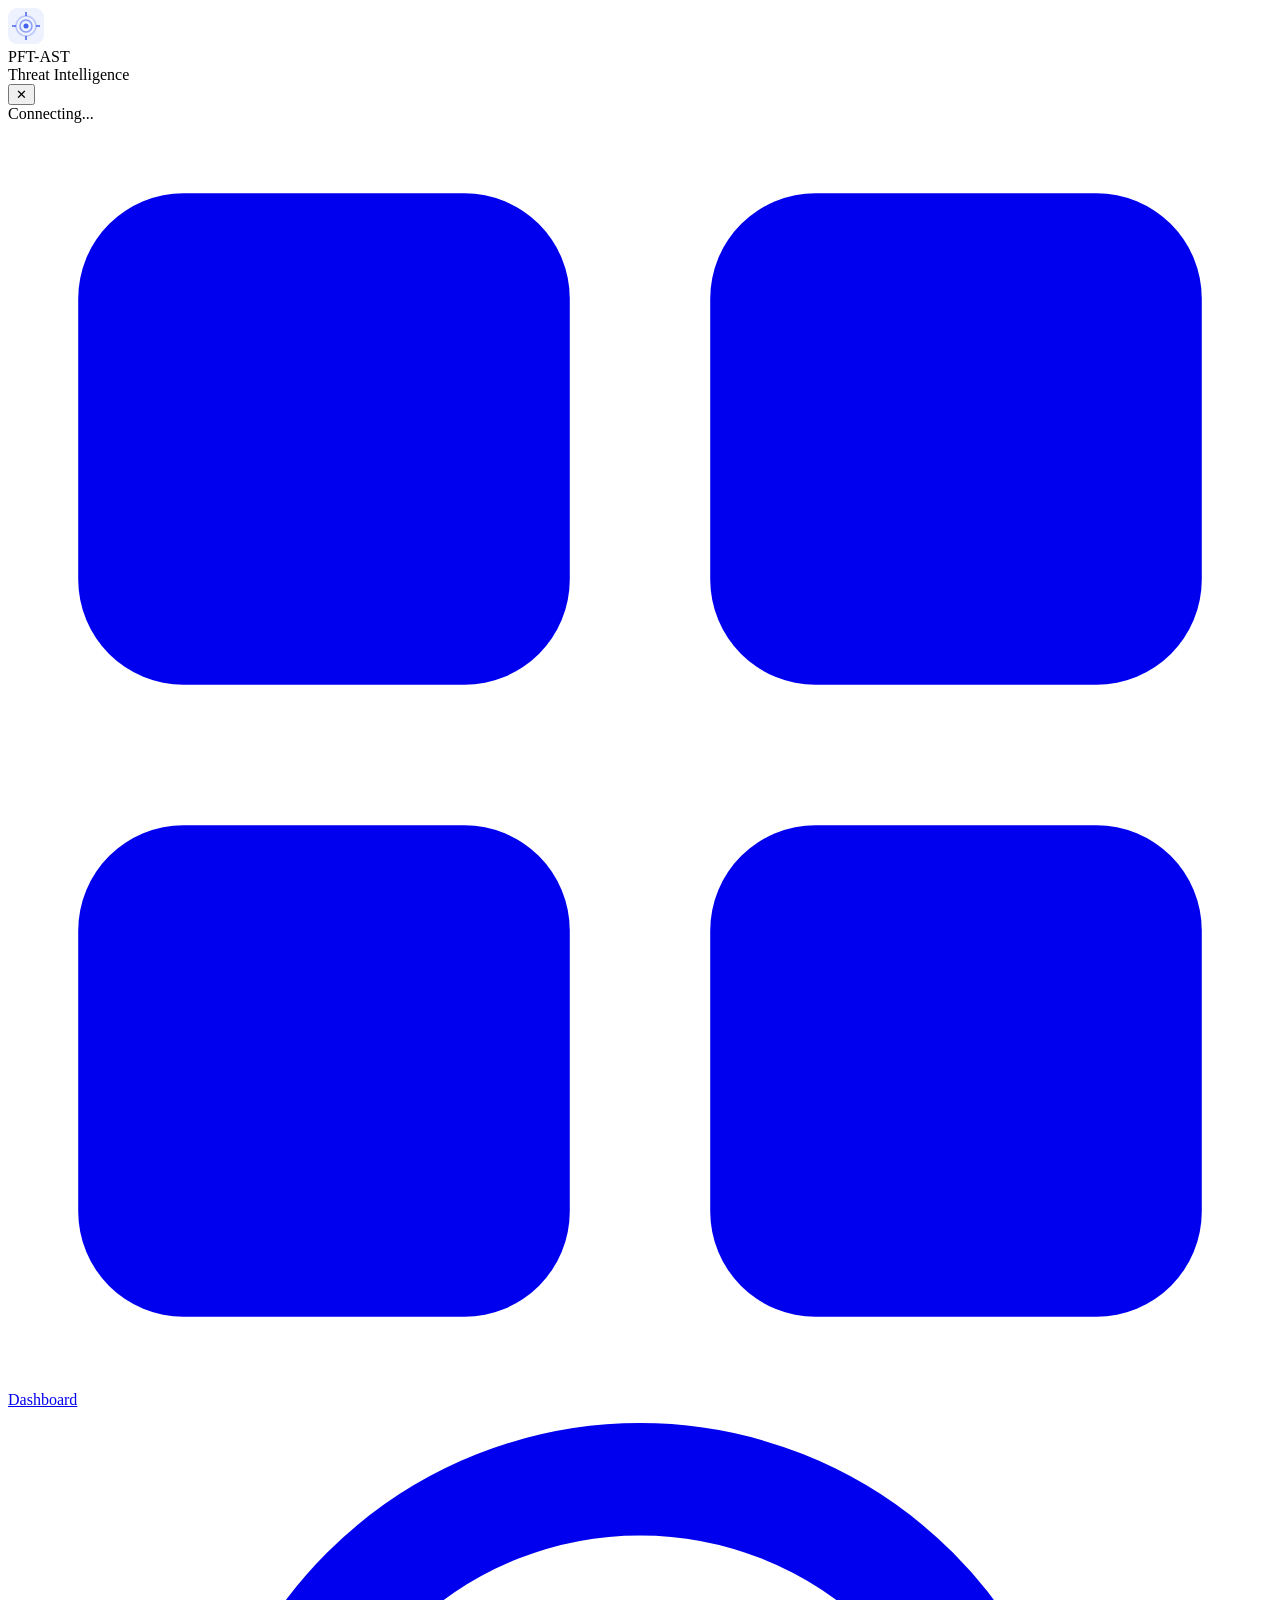
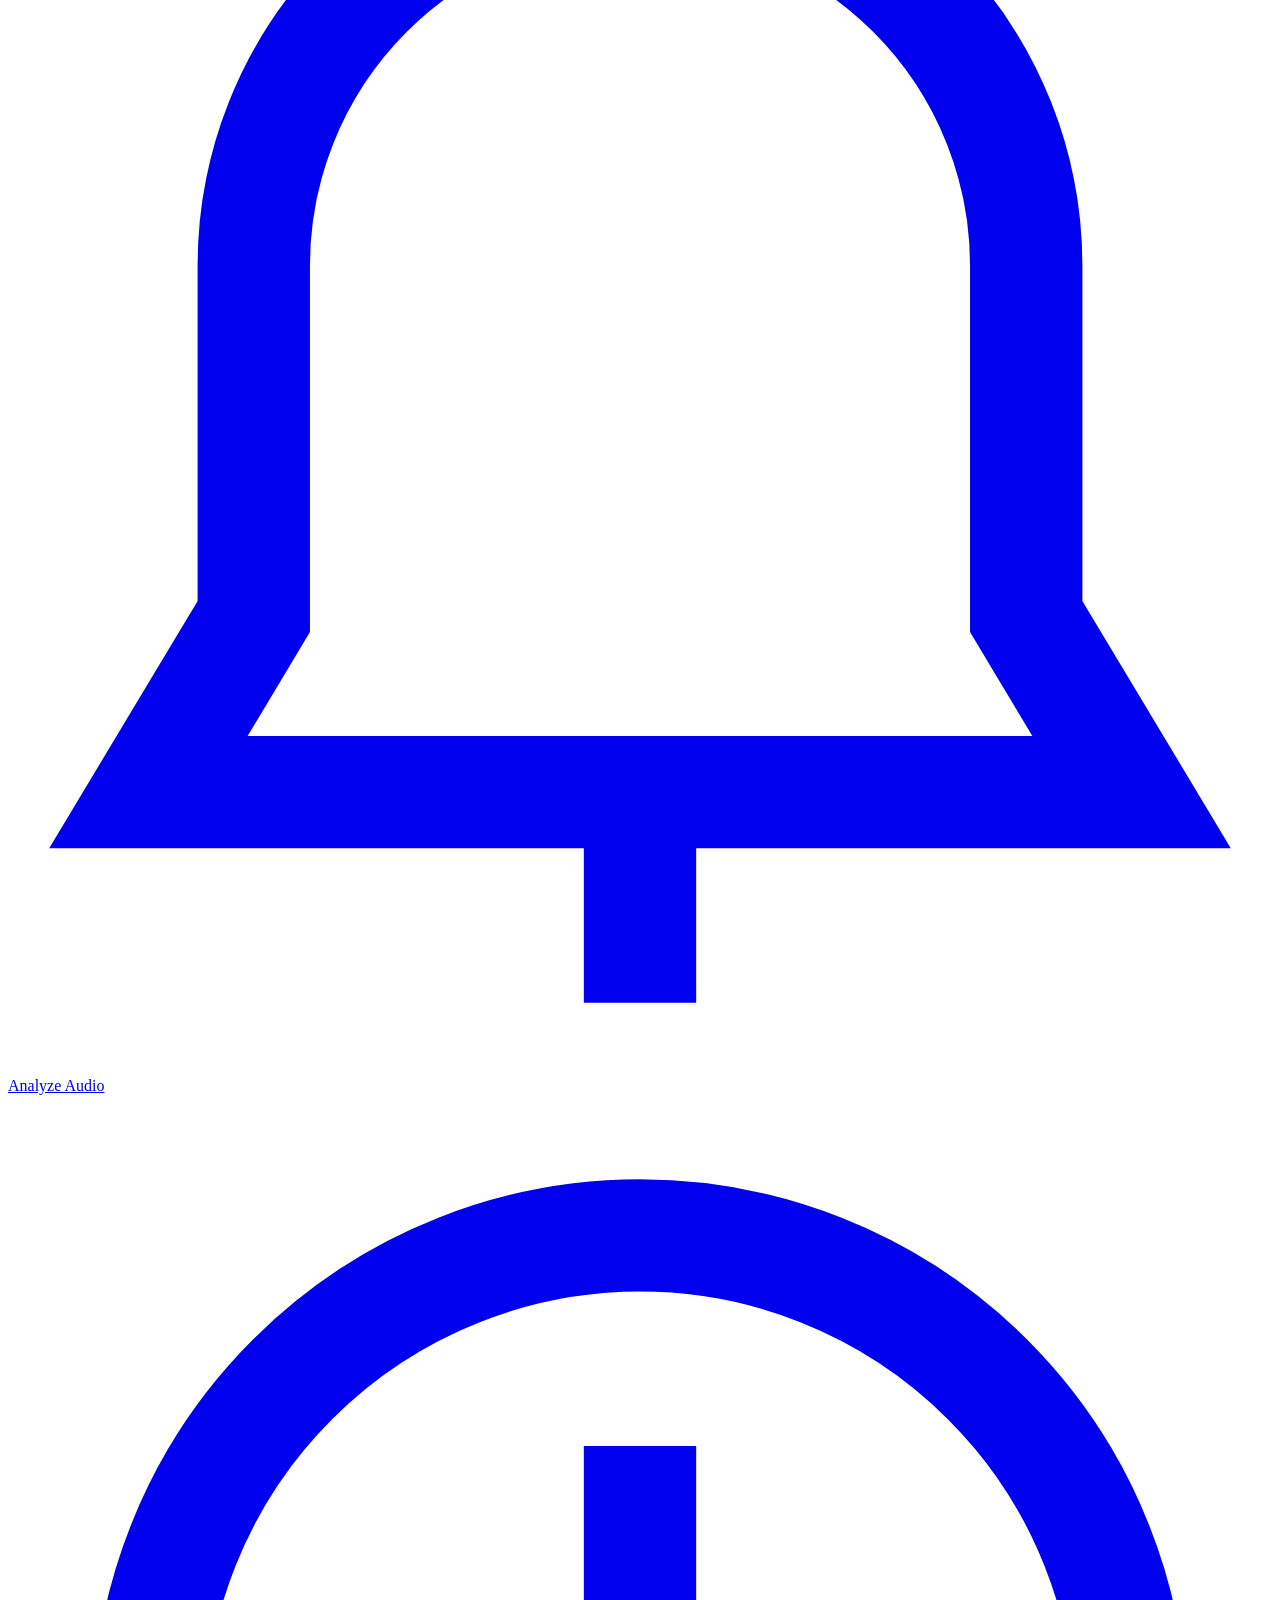
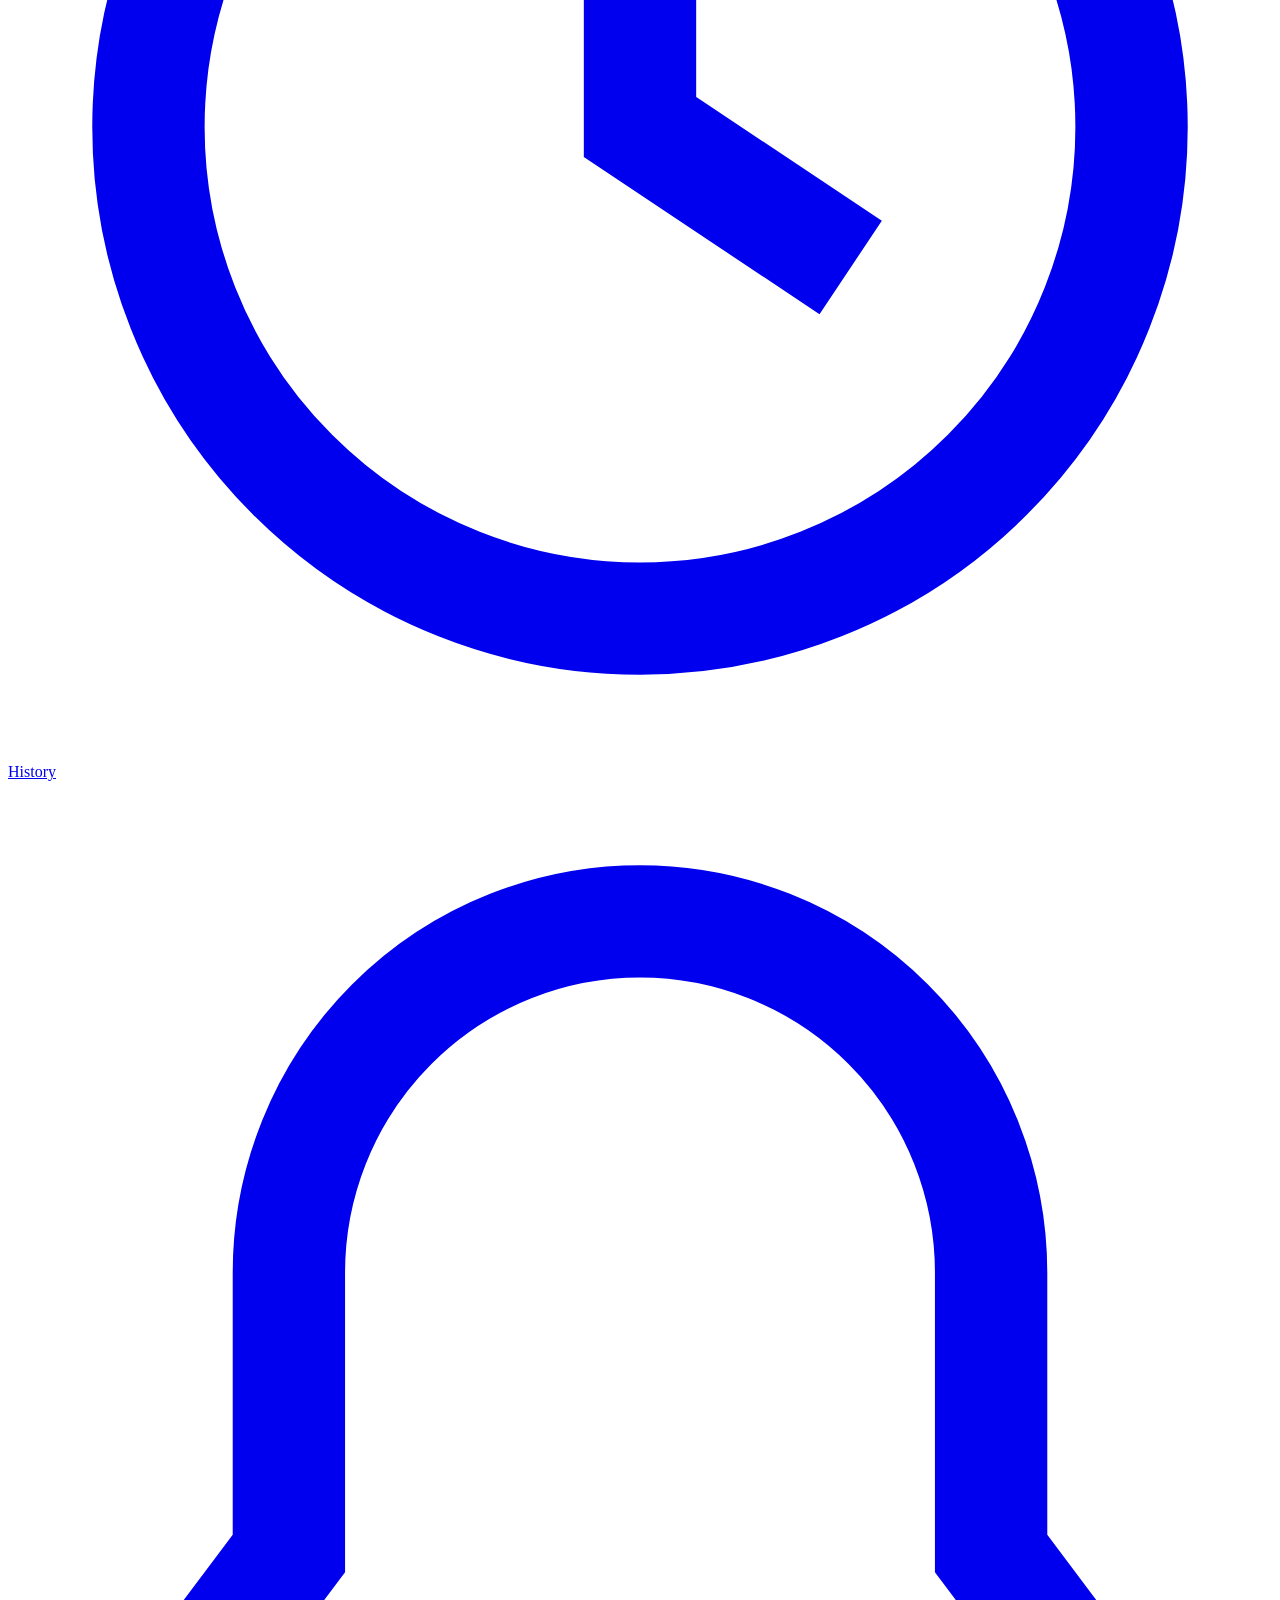
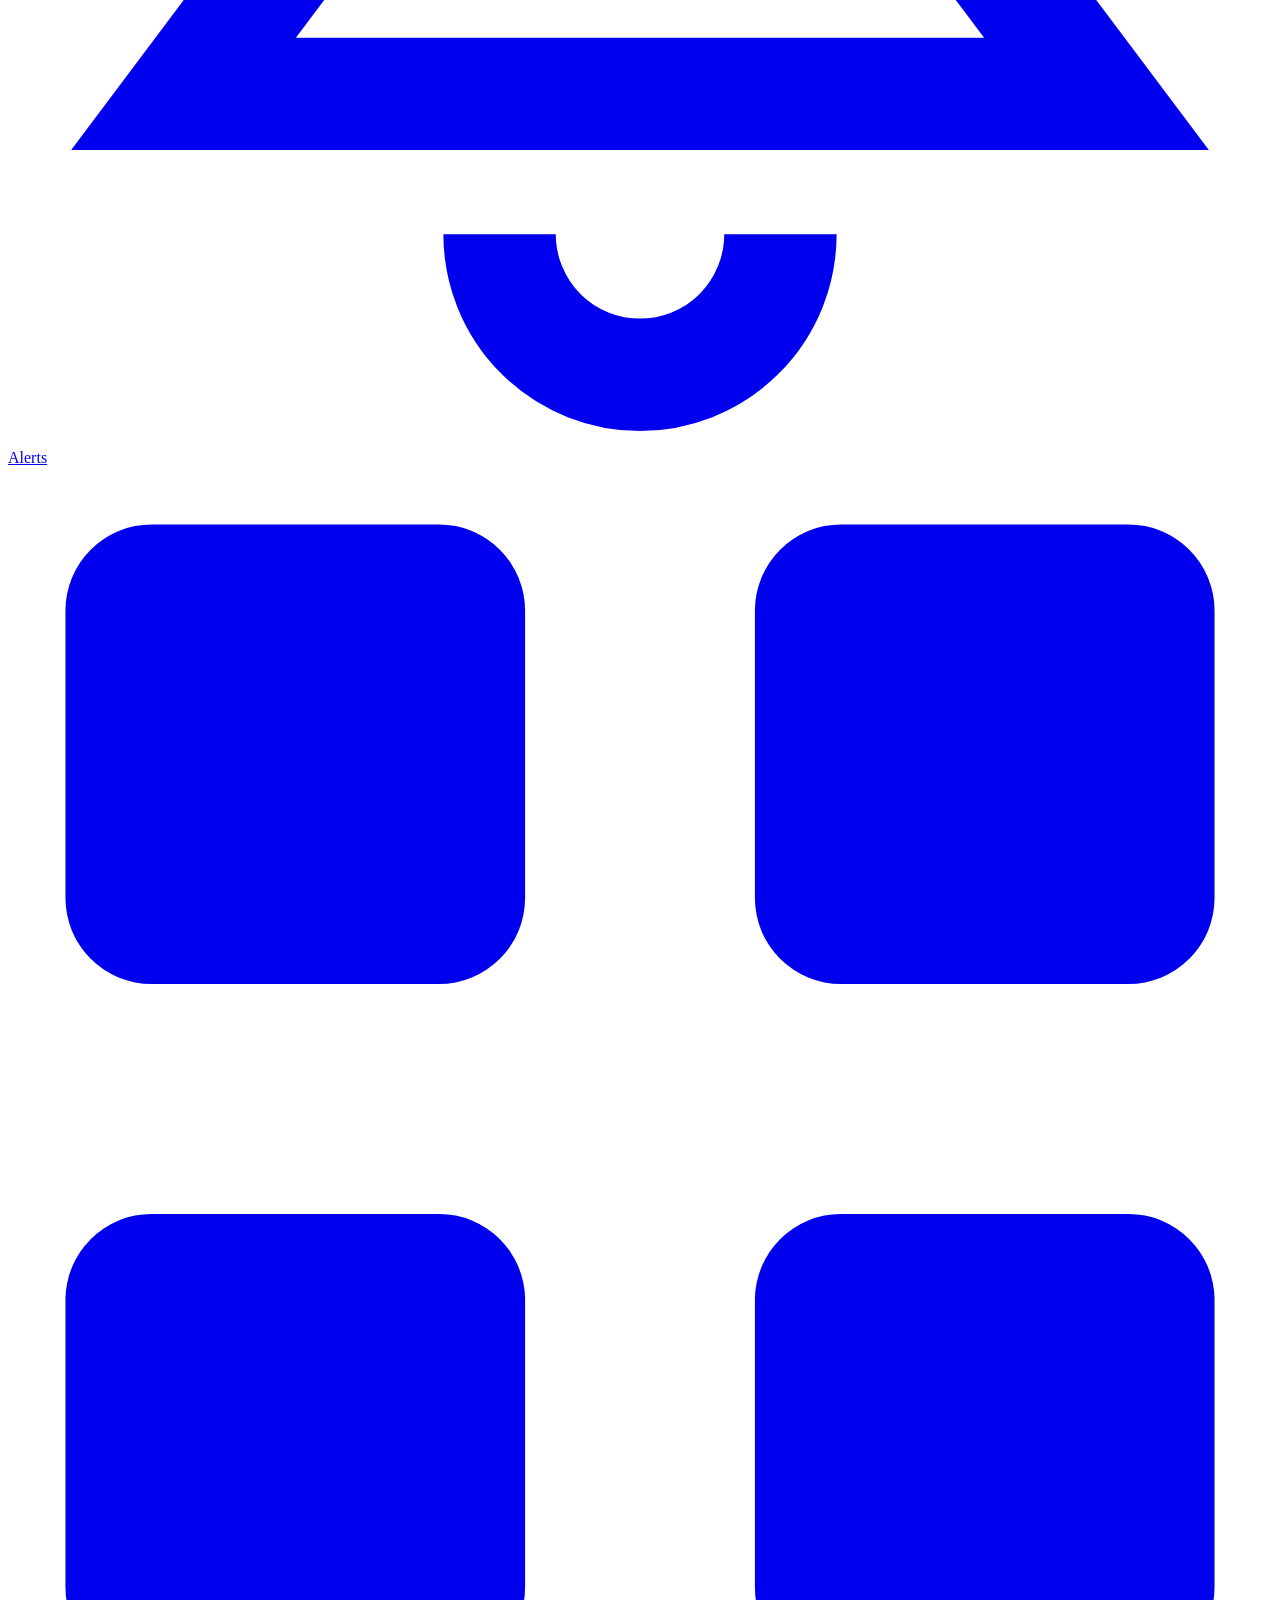
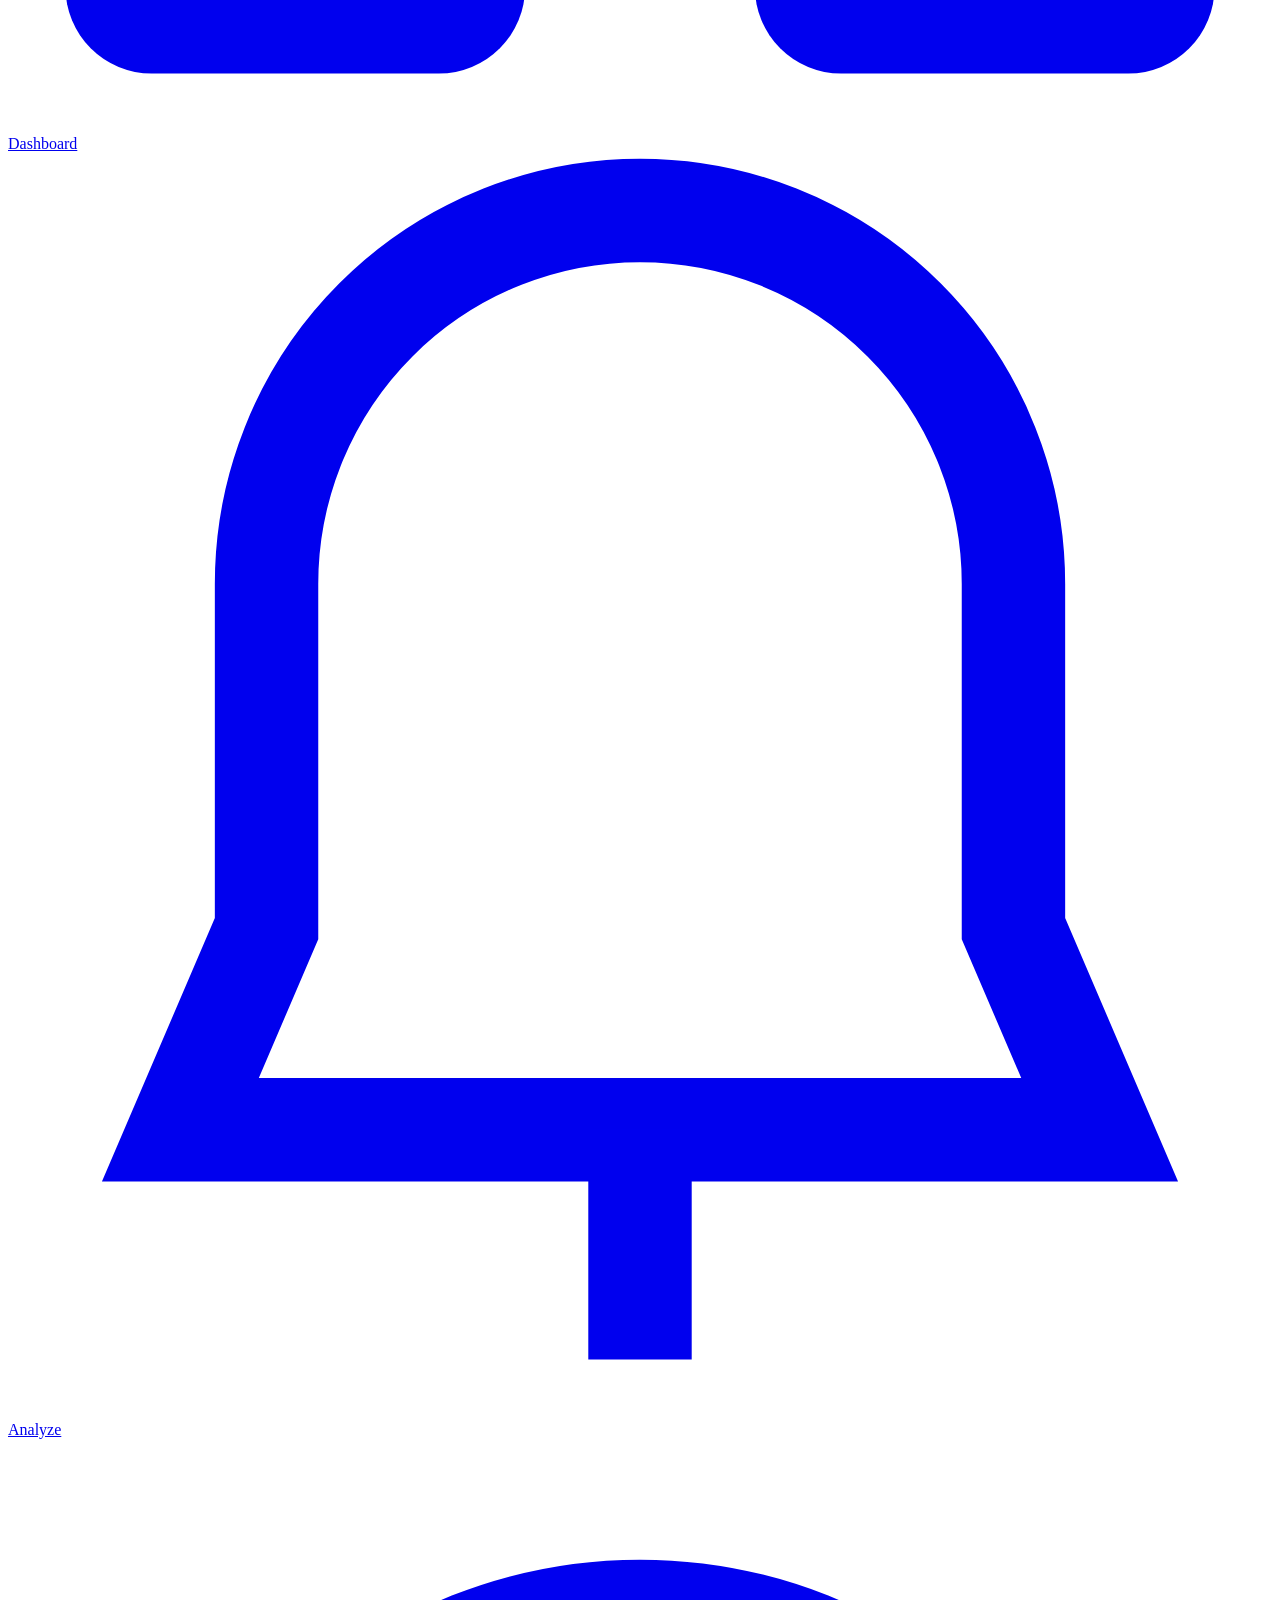
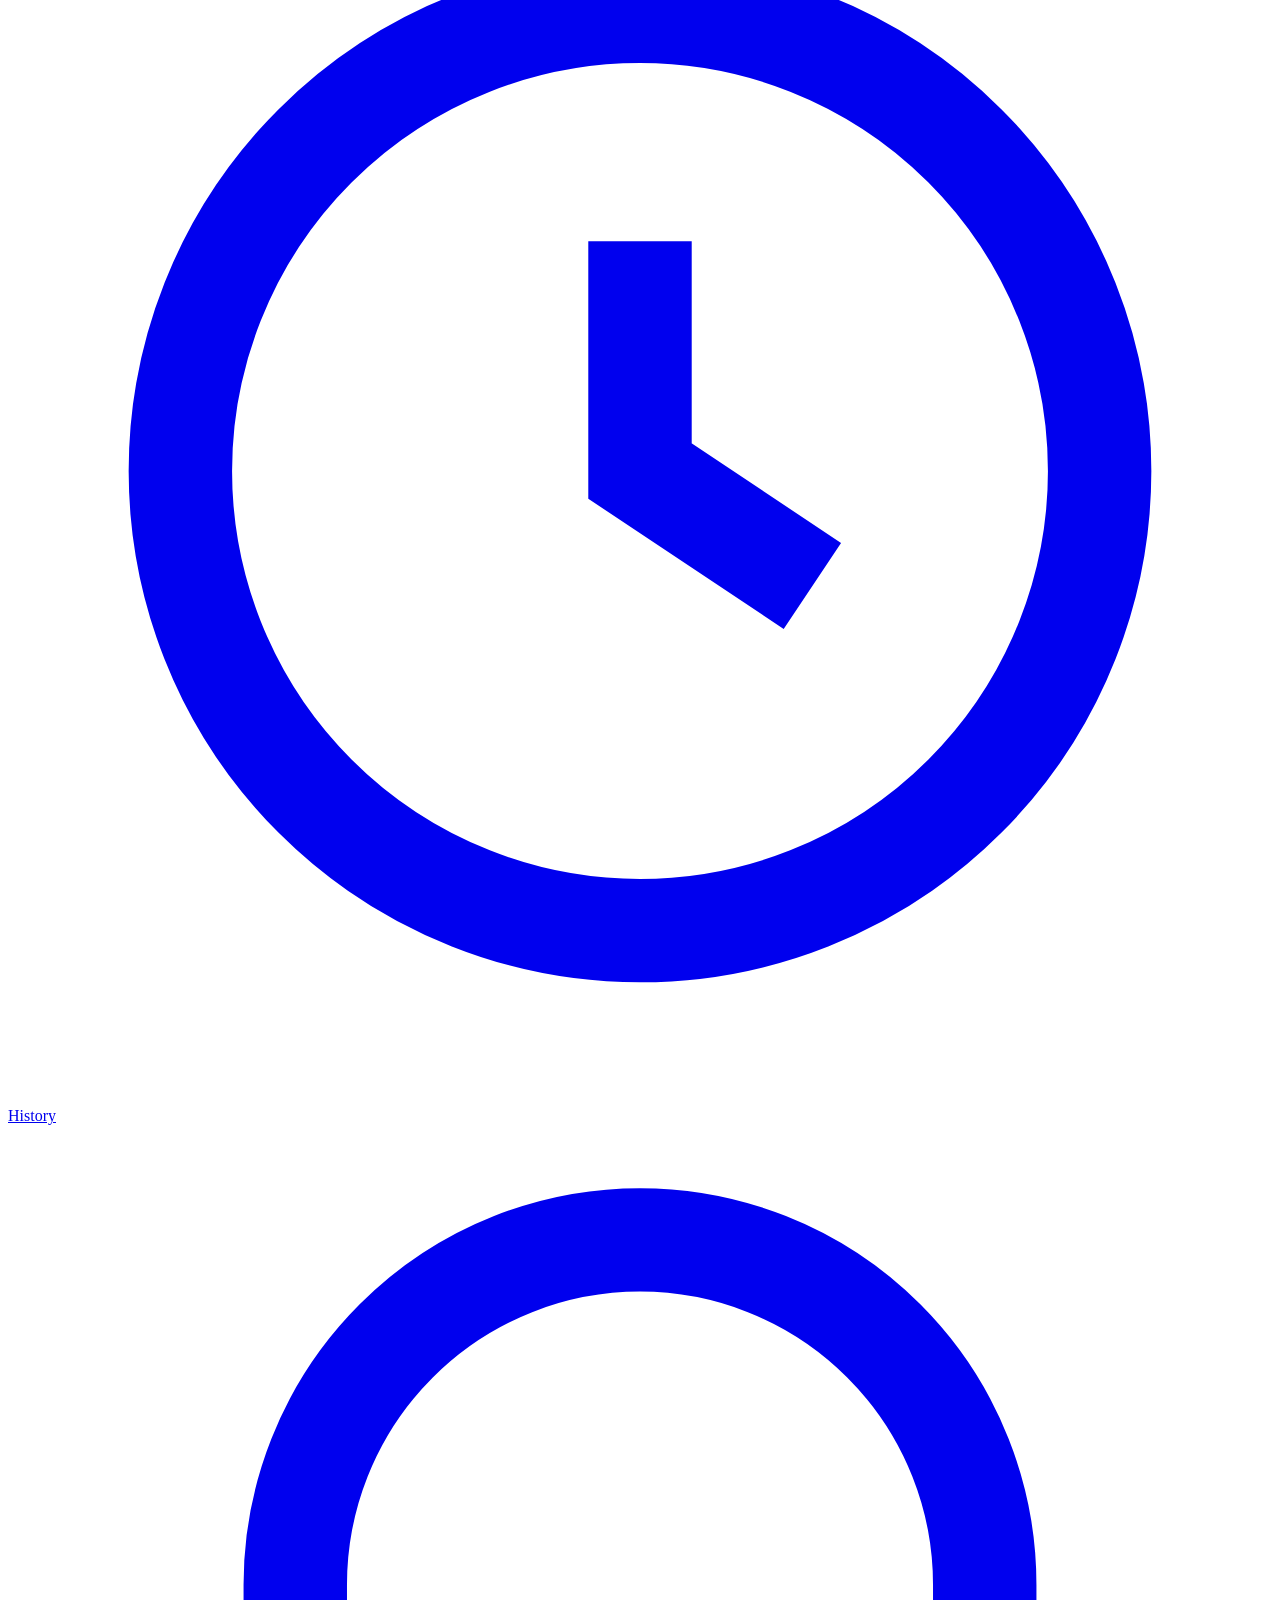
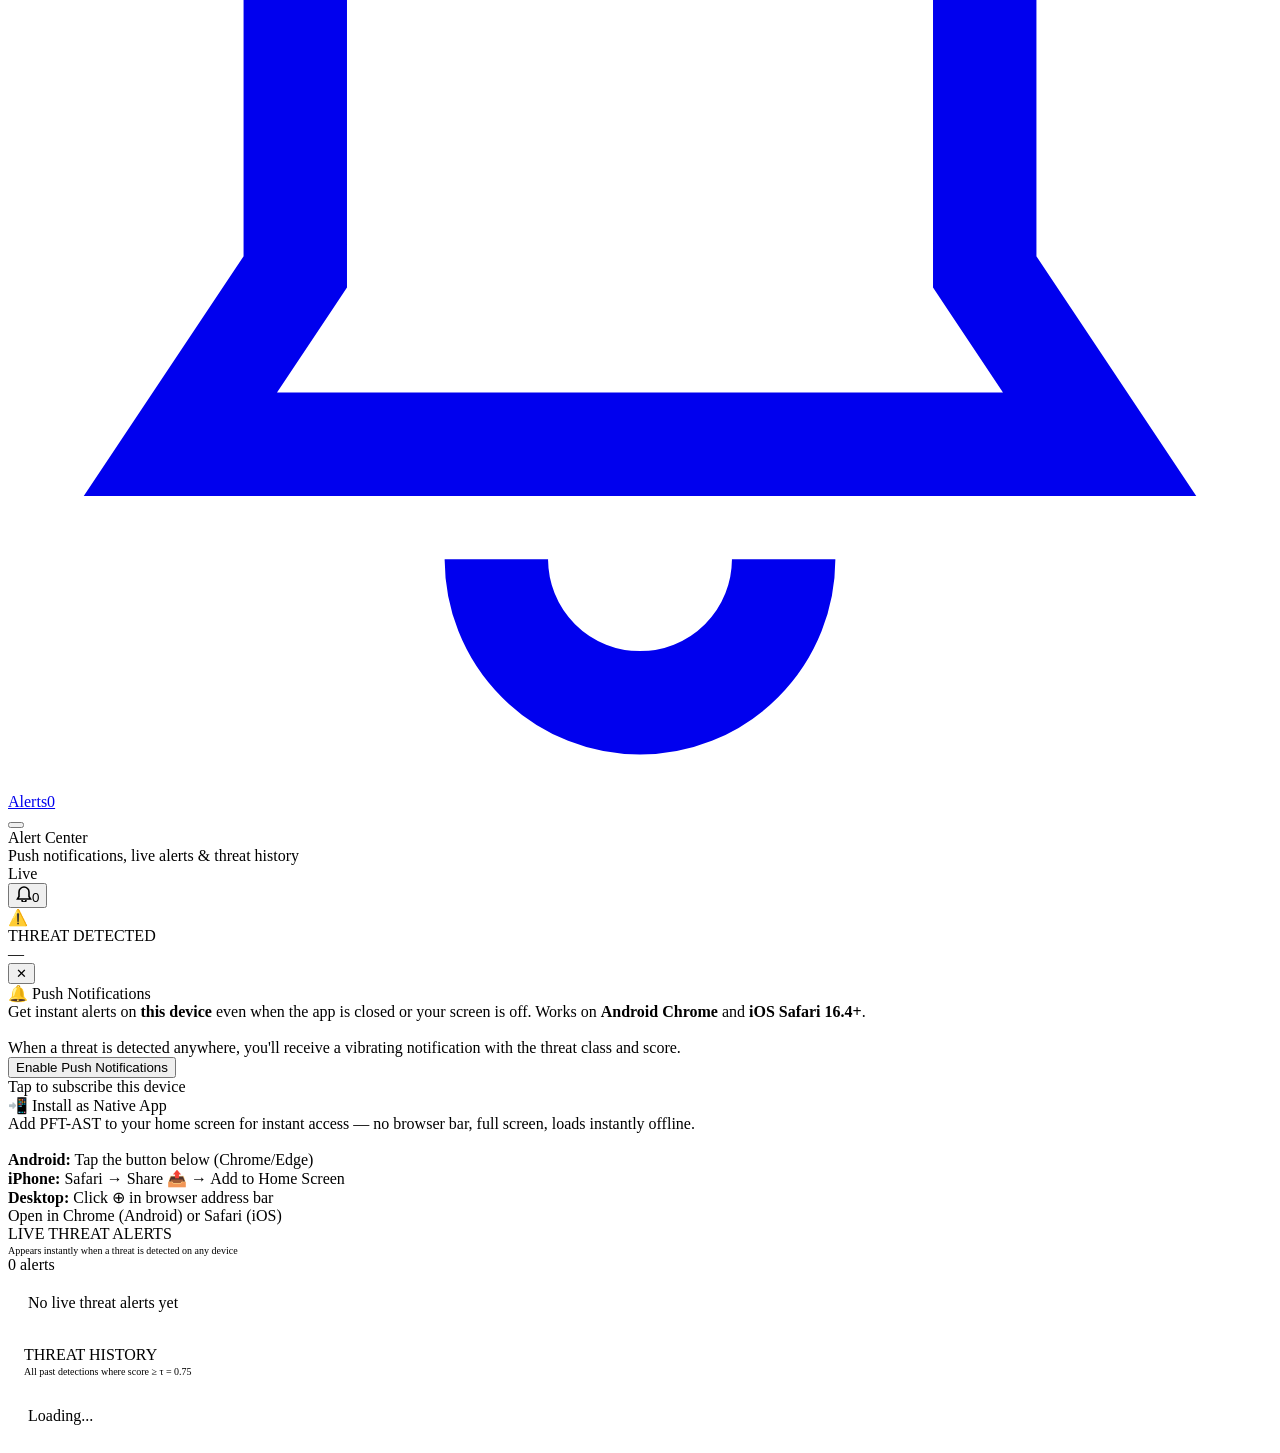
==== public/pages/alerts.html @ bb7f6da6 "Add files via upload" ====
<!DOCTYPE html>
<html lang="en">
<head>
<meta charset="UTF-8"><meta name="viewport" content="width=device-width,initial-scale=1,maximum-scale=1,viewport-fit=cover">
<meta name="theme-color" content="#4361EE"><meta name="mobile-web-app-capable" content="yes"><meta name="apple-mobile-web-app-capable" content="yes">
<title>PFT-AST · Alerts</title>
<link rel="manifest" href="/manifest.json"><link rel="apple-touch-icon" href="/icons/icon-192.png">
<link rel="stylesheet" href="/app.css">
<script src="https://cdn.socket.io/4.7.5/socket.io.min.js"></script>
</head>
<body>
<div class="overlay" id="overlay" onclick="closeNav()"></div>
<aside class="sidebar" id="sidebar">
  <div class="sidebar-brand"><div class="brand-mark"><svg width="36" height="36" viewBox="0 0 36 36" fill="none"><rect width="36" height="36" rx="9" fill="#EEF2FF"/><circle cx="18" cy="18" r="10" stroke="#4361EE" stroke-width="1.5" opacity=".3"/><circle cx="18" cy="18" r="6" stroke="#4361EE" stroke-width="1.5" opacity=".6"/><circle cx="18" cy="18" r="2.5" fill="#4361EE"/><line x1="18" y1="4" x2="18" y2="8" stroke="#4361EE" stroke-width="1.5"/><line x1="18" y1="28" x2="18" y2="32" stroke="#4361EE" stroke-width="1.5"/><line x1="4" y1="18" x2="8" y2="18" stroke="#4361EE" stroke-width="1.5"/><line x1="28" y1="18" x2="32" y2="18" stroke="#4361EE" stroke-width="1.5"/></svg></div><div><div class="brand-name">PFT-AST</div><div class="brand-tag">Threat Intelligence</div></div><button class="sidebar-close" onclick="closeNav()">✕</button></div>
  <div class="sys-status online" id="livePill"><span class="sys-dot"></span><span id="liveLabel">Connecting...</span></div>
  <nav class="sidebar-nav">
    <a href="/"                   class="nav-a" data-p="dashboard"><svg class="nav-ic" viewBox="0 0 18 18" fill="currentColor"><rect x="1" y="1" width="7" height="7" rx="1.5"/><rect x="10" y="1" width="7" height="7" rx="1.5"/><rect x="1" y="10" width="7" height="7" rx="1.5"/><rect x="10" y="10" width="7" height="7" rx="1.5"/></svg>Dashboard</a>
    <a href="/pages/analyze.html" class="nav-a" data-p="analyze"><svg class="nav-ic" viewBox="0 0 18 18" fill="none" stroke="currentColor" stroke-width="1.6"><path d="M9 1a5.5 5.5 0 0 0-5.5 5.5v5L2 14h14l-1.5-2.5v-5A5.5 5.5 0 0 0 9 1z"/><line x1="9" y1="14" x2="9" y2="17"/></svg>Analyze Audio</a>
    <a href="/pages/history.html" class="nav-a" data-p="history"><svg class="nav-ic" viewBox="0 0 18 18" fill="none" stroke="currentColor" stroke-width="1.6"><circle cx="9" cy="9" r="7"/><polyline points="9,5 9,9 12,11"/></svg>History</a>
    <a href="/pages/alerts.html"  class="nav-a on" data-p="alerts"><svg class="nav-ic" viewBox="0 0 18 18" fill="none" stroke="currentColor" stroke-width="1.6"><path d="M9 2a5 5 0 0 0-5 5v4l-1.5 2h13L14 11V7a5 5 0 0 0-5-5z"/><path d="M7 15a2 2 0 0 0 4 0"/></svg>Alerts</a>
  </nav>
</aside>
<nav class="bot-nav"><div class="bot-nav-inner">
  <a href="/"                   class="bn" data-p="dashboard"><svg class="bn-ic" viewBox="0 0 22 22" fill="currentColor"><rect x="1" y="1" width="8" height="8" rx="1.5"/><rect x="13" y="1" width="8" height="8" rx="1.5"/><rect x="1" y="13" width="8" height="8" rx="1.5"/><rect x="13" y="13" width="8" height="8" rx="1.5"/></svg>Dashboard</a>
  <a href="/pages/analyze.html" class="bn" data-p="analyze"><svg class="bn-ic" viewBox="0 0 22 22" fill="none" stroke="currentColor" stroke-width="1.8"><path d="M11 1a6.5 6.5 0 0 0-6.5 6.5v6L3 17h16l-1.5-3.5v-6A6.5 6.5 0 0 0 11 1z"/><line x1="11" y1="17" x2="11" y2="21"/></svg>Analyze</a>
  <a href="/pages/history.html" class="bn" data-p="history"><svg class="bn-ic" viewBox="0 0 22 22" fill="none" stroke="currentColor" stroke-width="1.8"><circle cx="11" cy="11" r="8"/><polyline points="11,7 11,11 14,13"/></svg>History</a>
  <a href="/pages/alerts.html"  class="bn on" data-p="alerts"><svg class="bn-ic" viewBox="0 0 22 22" fill="none" stroke="currentColor" stroke-width="1.8"><path d="M11 2a6 6 0 0 0-6 6v5L3 16h16l-2-3V8a6 6 0 0 0-6-6z"/><path d="M8.5 18a2.5 2.5 0 0 0 5 0"/></svg>Alerts<span class="bn-bdg" id="bnAlertDot">0</span></a>
</div></nav>

<div class="shell">
<header class="topbar">
  <div class="topbar-l"><button class="hamburger" onclick="openNav()"><span></span><span></span><span></span></button><div><div class="topbar-title">Alert Center</div><div class="topbar-sub">Push notifications, live alerts &amp; threat history</div></div></div>
  <div class="topbar-r"><div class="conn-pill online" id="connPill"><span class="cpd"></span><span>Live</span></div><button class="bell-btn" id="bellBtn"><svg width="16" height="16" viewBox="0 0 16 16" fill="none" stroke="currentColor" stroke-width="1.6"><path d="M8 1A5 5 0 0 0 3 6v4.5L1.5 13h13L13 10.5V6A5 5 0 0 0 8 1z"/><path d="M6 14a2 2 0 0 0 4 0"/></svg><span class="bell-ct" id="bellCount">0</span></button></div>
</header>
<main class="main">
  <div class="alert-banner" id="alertBanner"><span class="ab-icon">⚠️</span><div class="ab-body"><div class="ab-title">THREAT DETECTED</div><div class="ab-detail" id="bannerDetail">—</div></div><button class="ab-close" onclick="closeBanner()">✕</button></div>

  <!-- Settings row -->
  <div class="notif-grid gap20">
    <!-- Push -->
    <div class="notif-card">
      <div class="nc-title">🔔 Push Notifications</div>
      <div class="nc-sub">
        Get instant alerts on <b>this device</b> even when the app is closed or your screen is off.
        Works on <b>Android Chrome</b> and <b>iOS Safari 16.4+</b>.<br><br>
        When a threat is detected anywhere, you'll receive a vibrating notification with the threat class and score.
      </div>
      <button class="btn-push" id="btnPush" onclick="togglePush()">Enable Push Notifications</button>
      <div class="push-status" id="pushSt">Tap to subscribe this device</div>
    </div>

    <!-- Install -->
    <div class="notif-card">
      <div class="nc-title">📲 Install as Native App</div>
      <div class="nc-sub">
        Add PFT-AST to your home screen for instant access — no browser bar, full screen, loads instantly offline.<br><br>
        <b>Android:</b> Tap the button below (Chrome/Edge)<br>
        <b>iPhone:</b> Safari → Share 📤 → Add to Home Screen<br>
        <b>Desktop:</b> Click ⊕ in browser address bar
      </div>
      <button class="btn-push" id="btnInstall" onclick="doInstall()" style="display:none">Install App on This Device</button>
      <div class="push-status" id="installSt">Open in Chrome (Android) or Safari (iOS)</div>
    </div>
  </div>

  <!-- Live alerts -->
  <div class="card gap14">
    <div class="feed-hd">
      <div>
        <div class="card-title">LIVE THREAT ALERTS</div>
        <div style="font-size:10px;color:var(--t4);margin-top:2px">Appears instantly when a threat is detected on any device</div>
      </div>
      <div class="feed-live"><span class="feed-ldot"></span><span id="liveAlertCt">0 alerts</span></div>
    </div>
    <div class="alert-list" id="liveAlerts">
      <div class="empty" style="padding:20px">No live threat alerts yet</div>
    </div>
  </div>

  <!-- Historical threats -->
  <div class="card">
    <div class="card-hd" style="padding:14px 16px 10px;display:flex;align-items:center;justify-content:space-between">
      <div>
        <div class="card-title">THREAT HISTORY</div>
        <div style="font-size:10px;color:var(--t4);margin-top:2px">All past detections where score ≥ τ = 0.75</div>
      </div>
    </div>
    <div class="alert-list" id="histAlerts">
      <div class="empty" style="padding:20px">Loading...</div>
    </div>
  </div>
</main>
</div>

<script src="/config.js"></script><script src="/app.js"></script>
<script>window.PAGE='alerts'; initPage();</script>
</body>
</html>
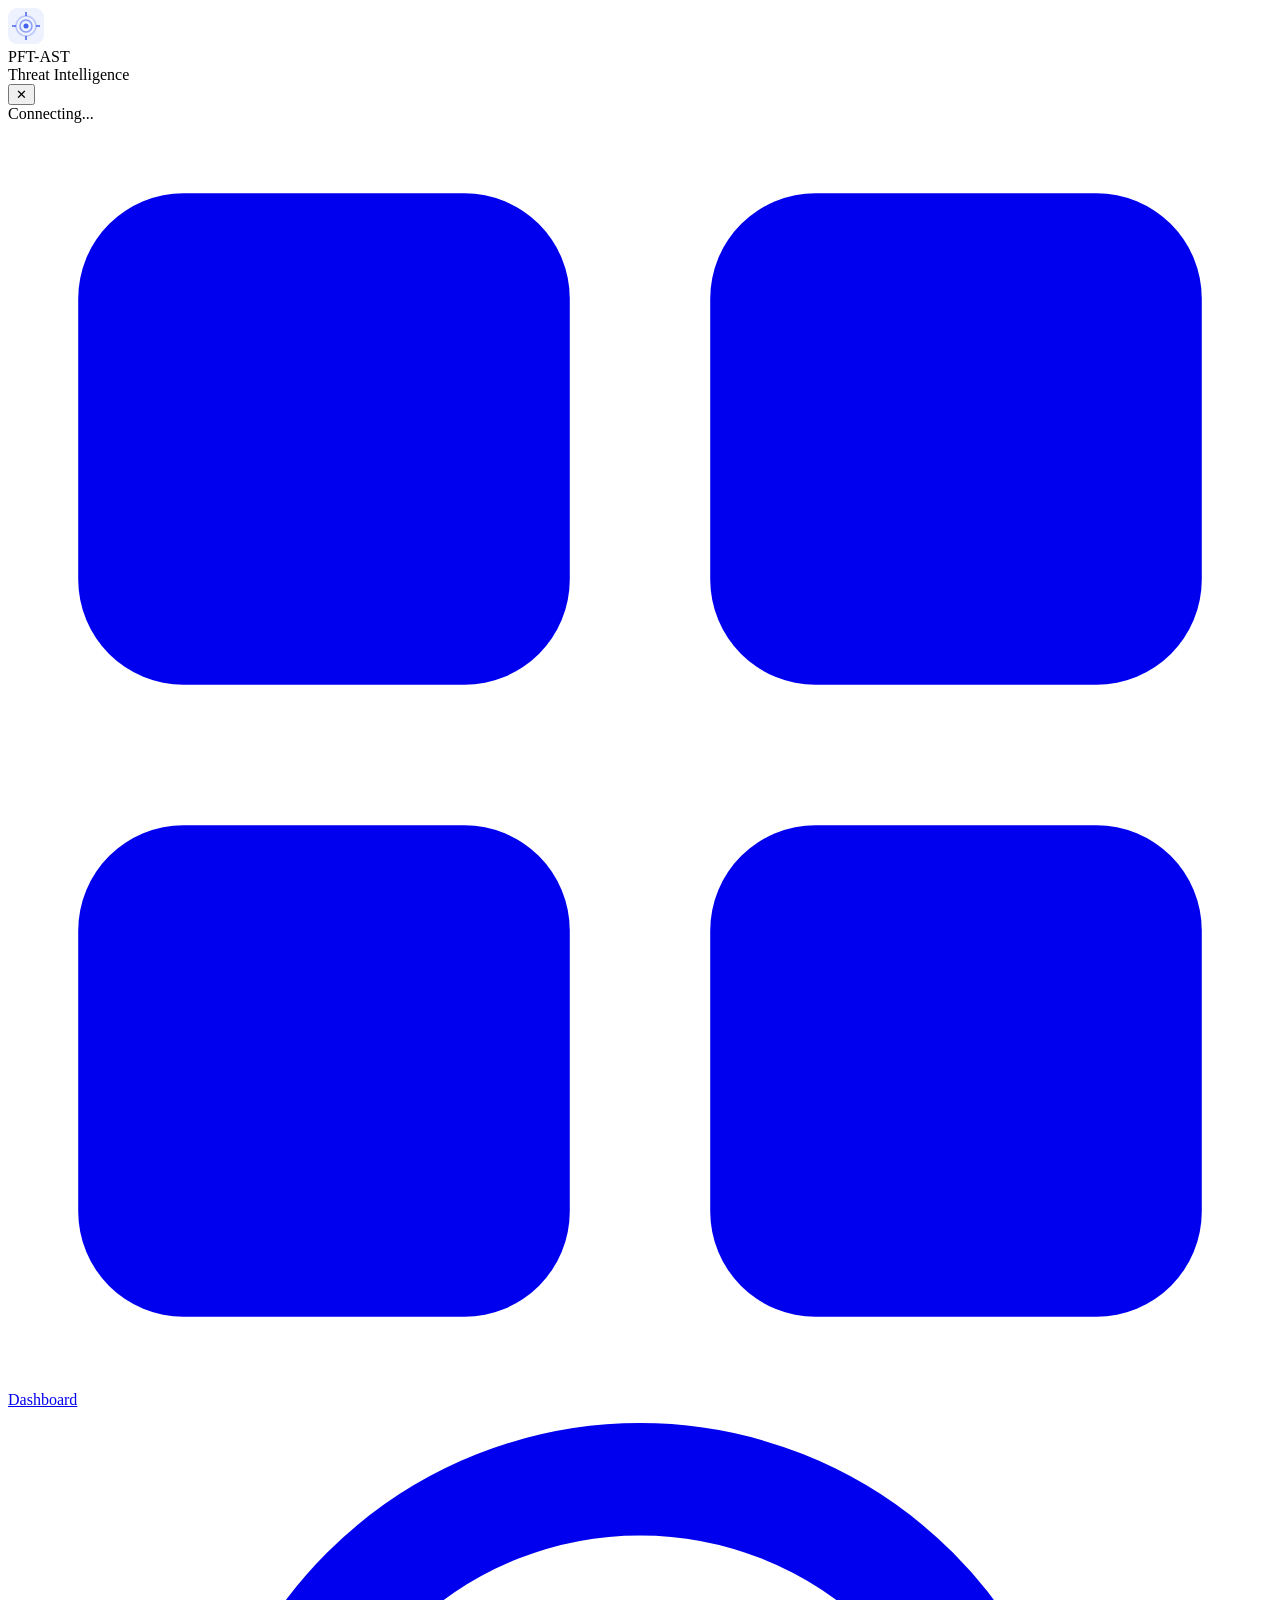
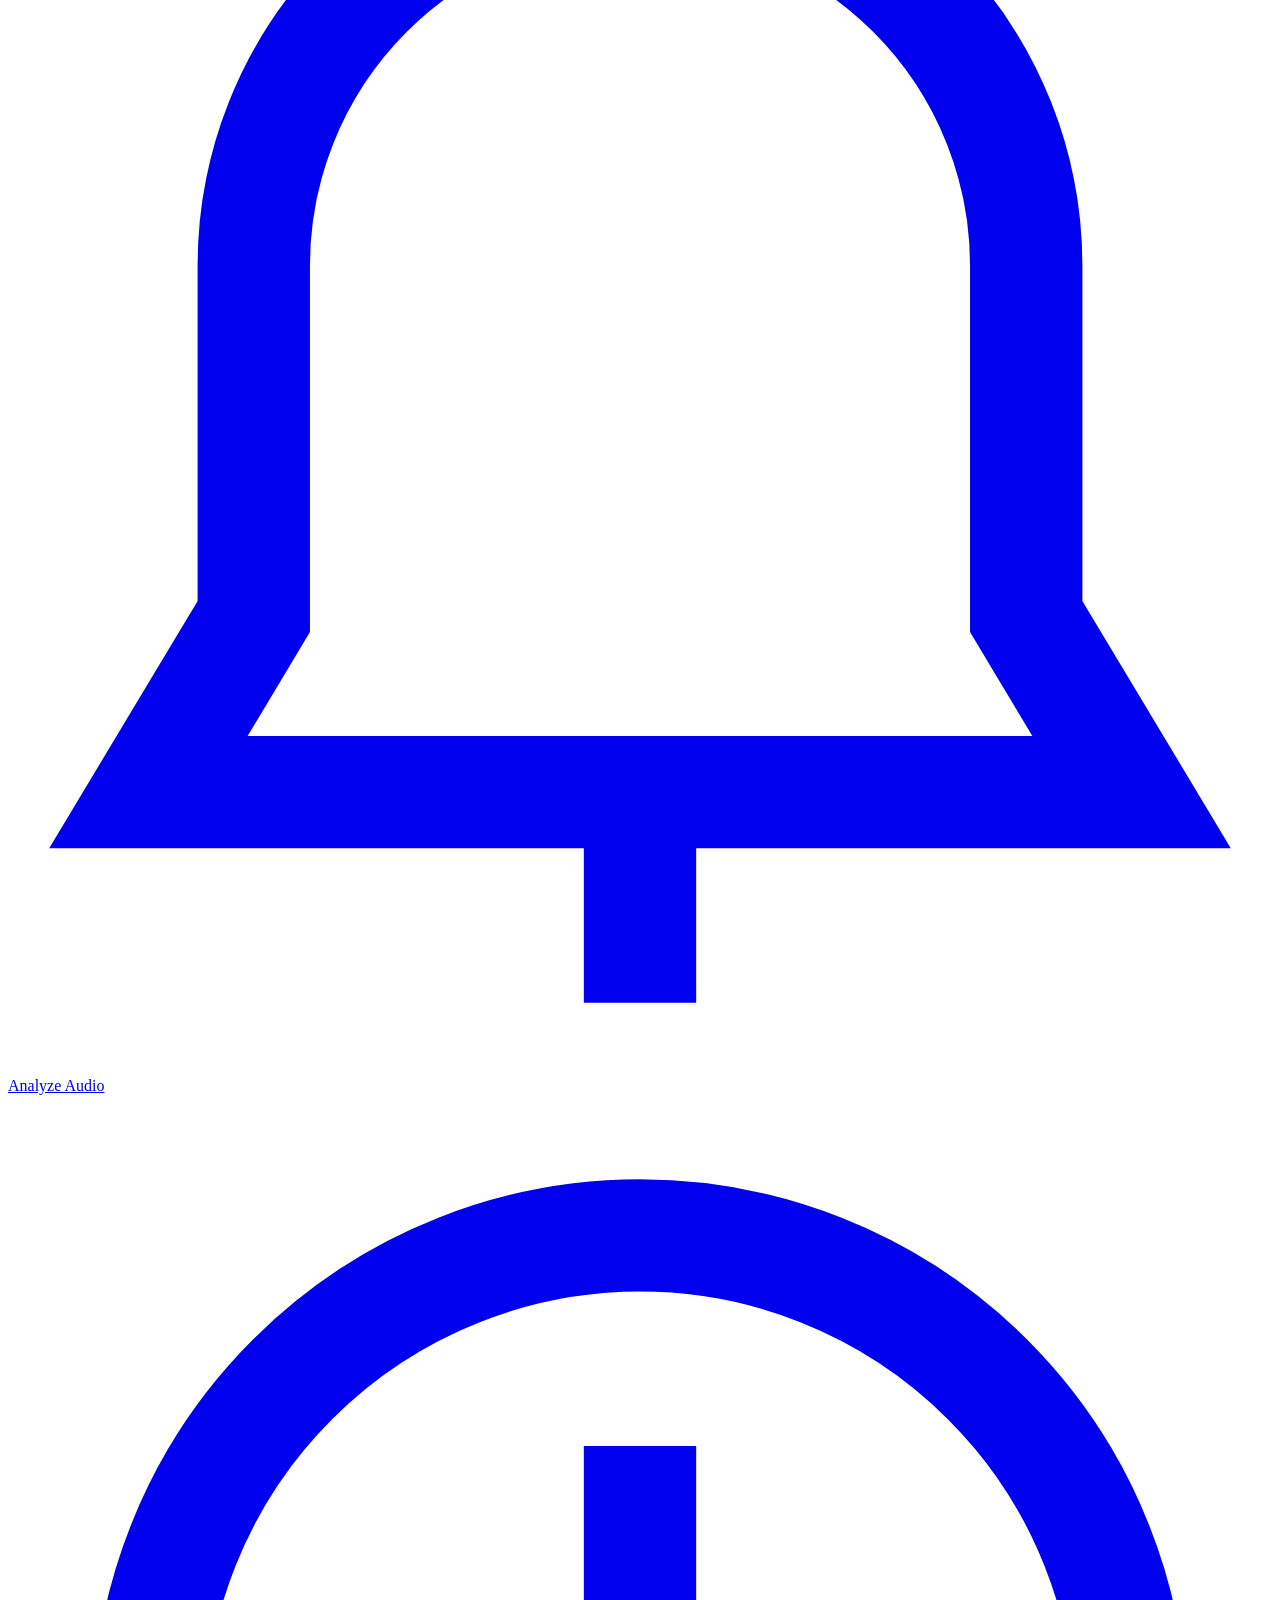
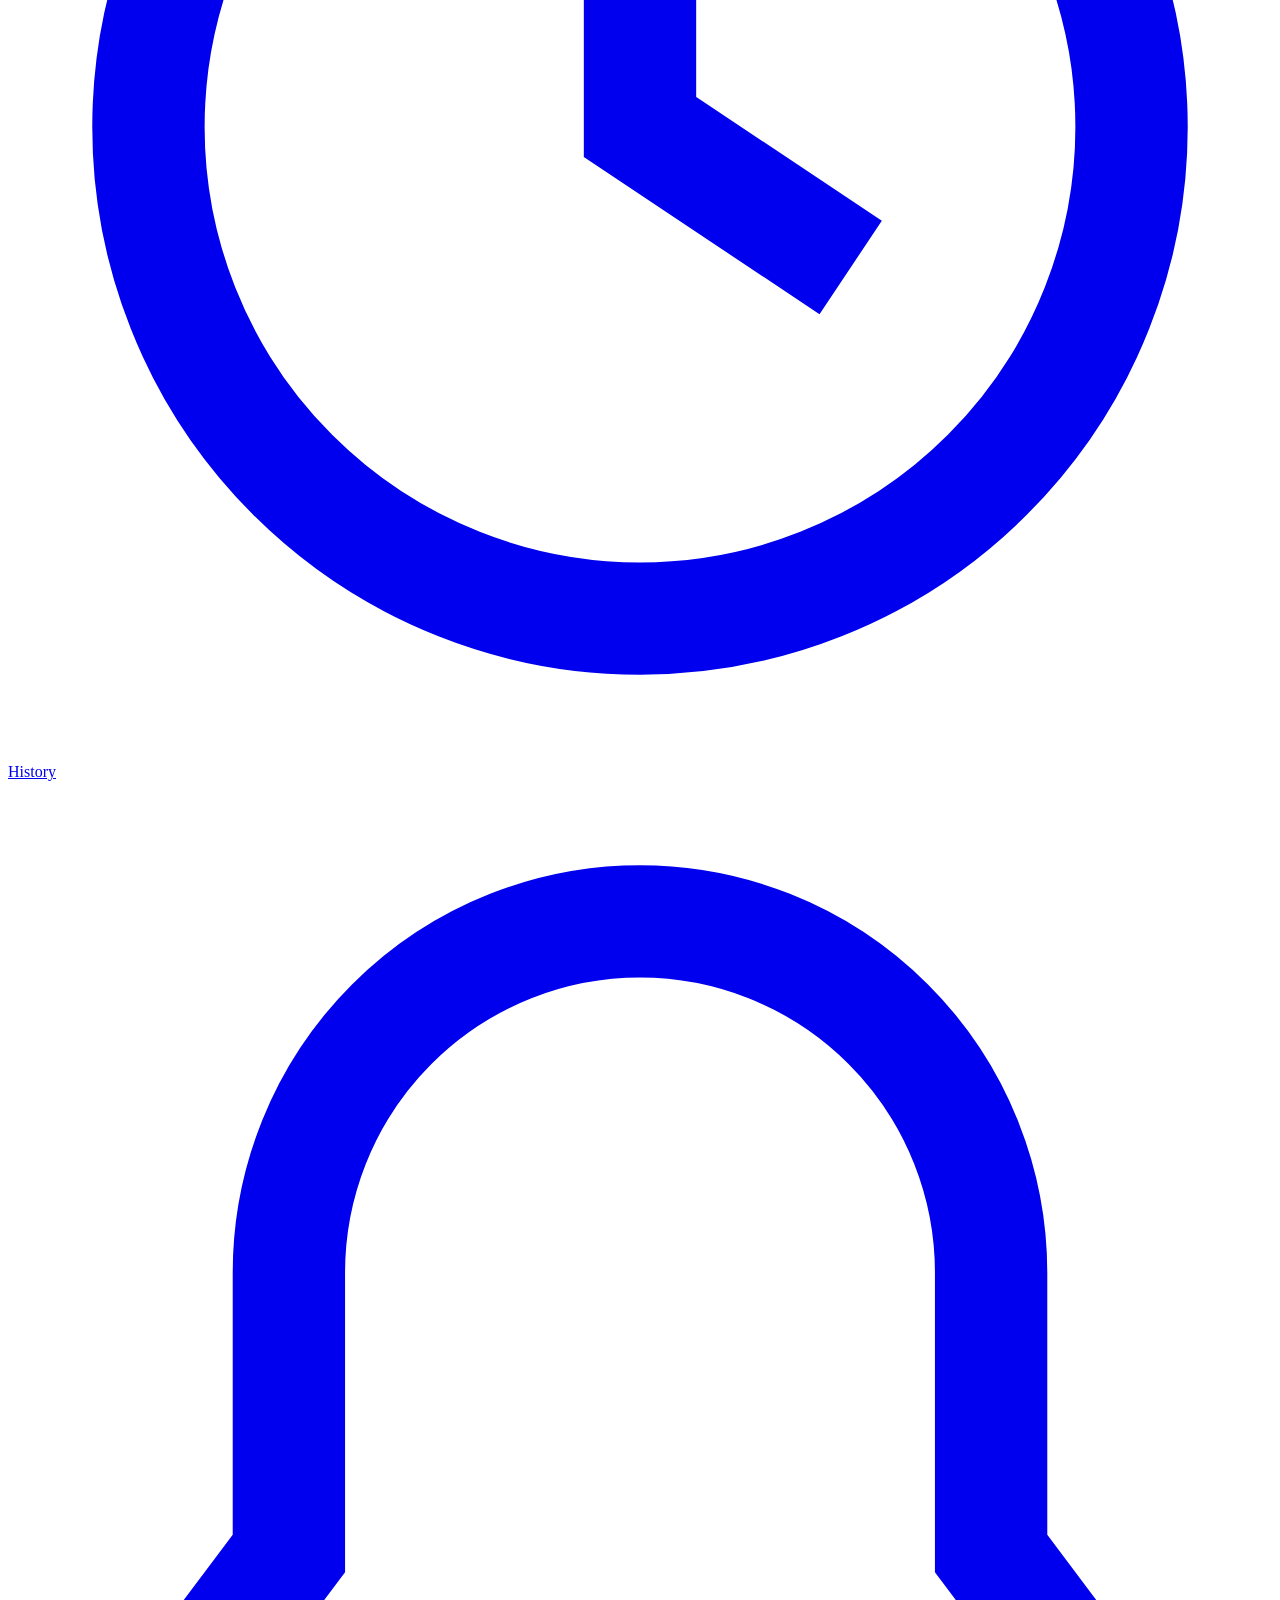
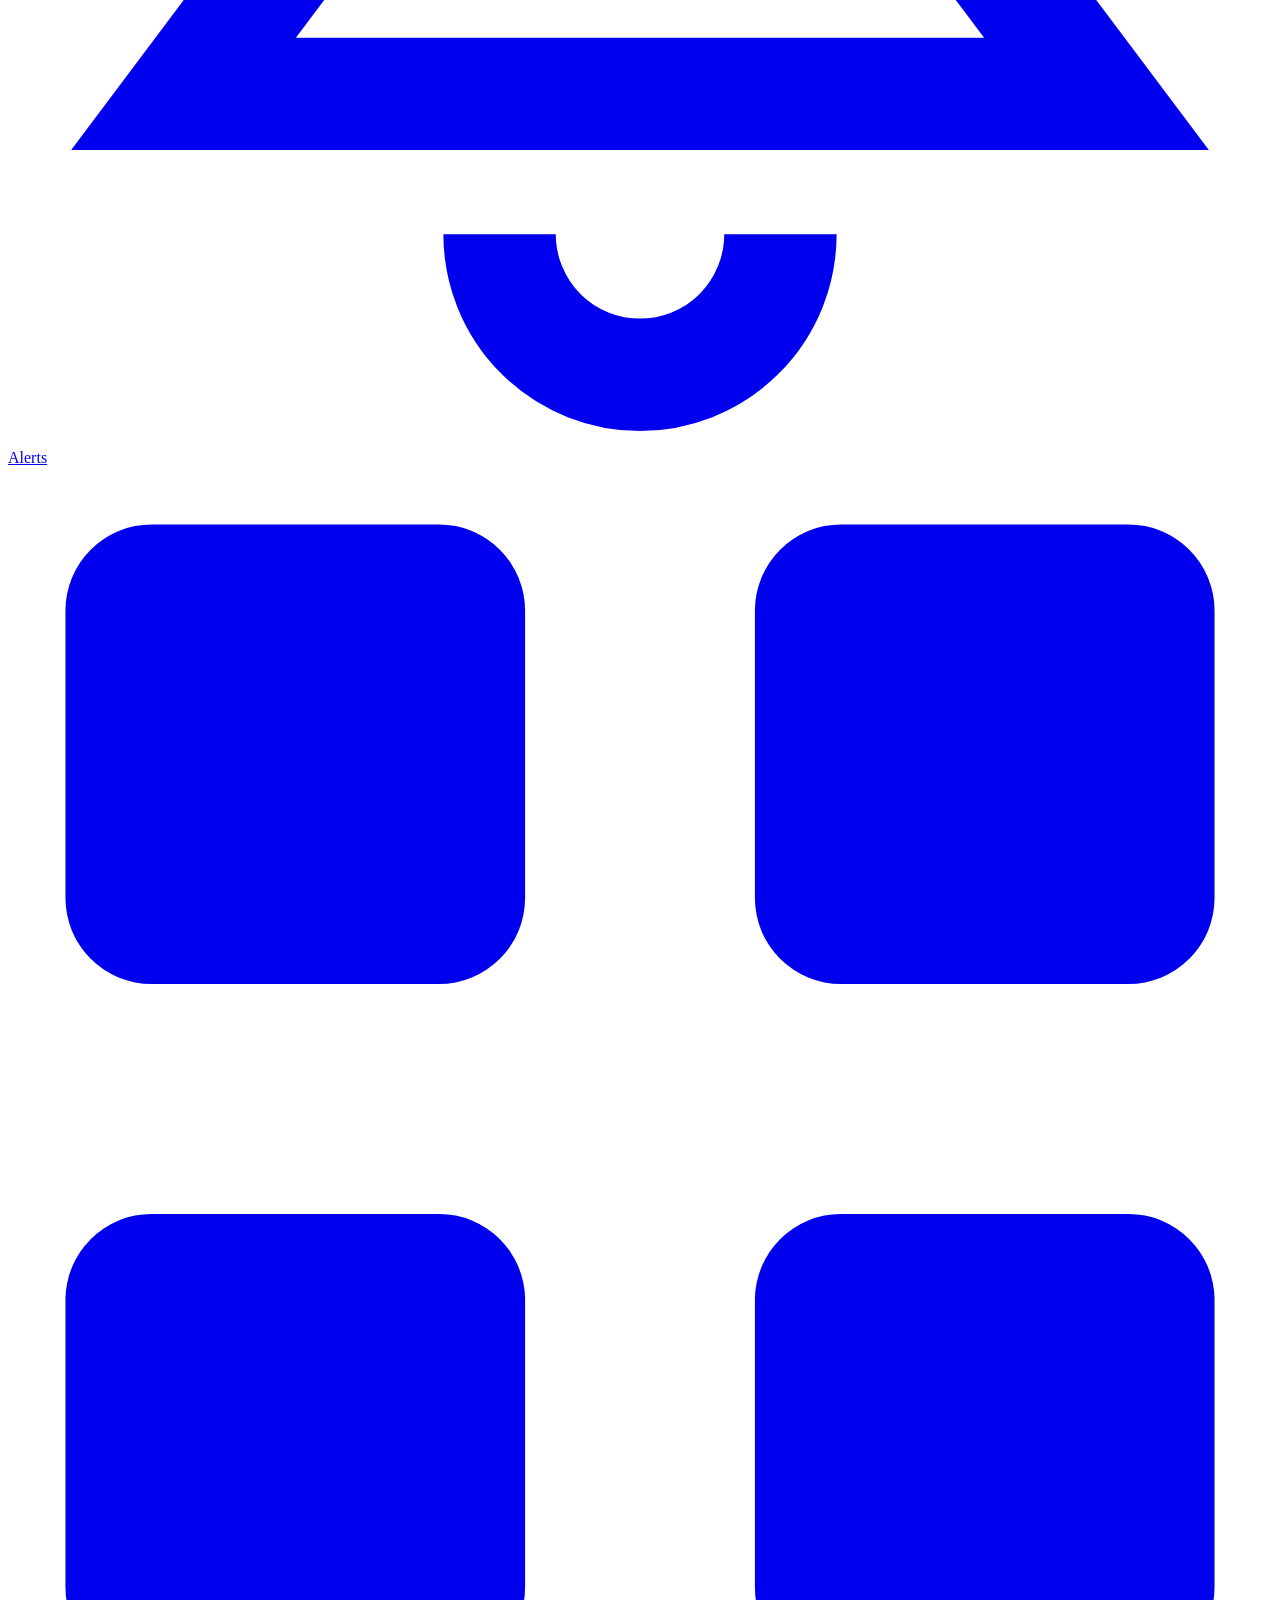
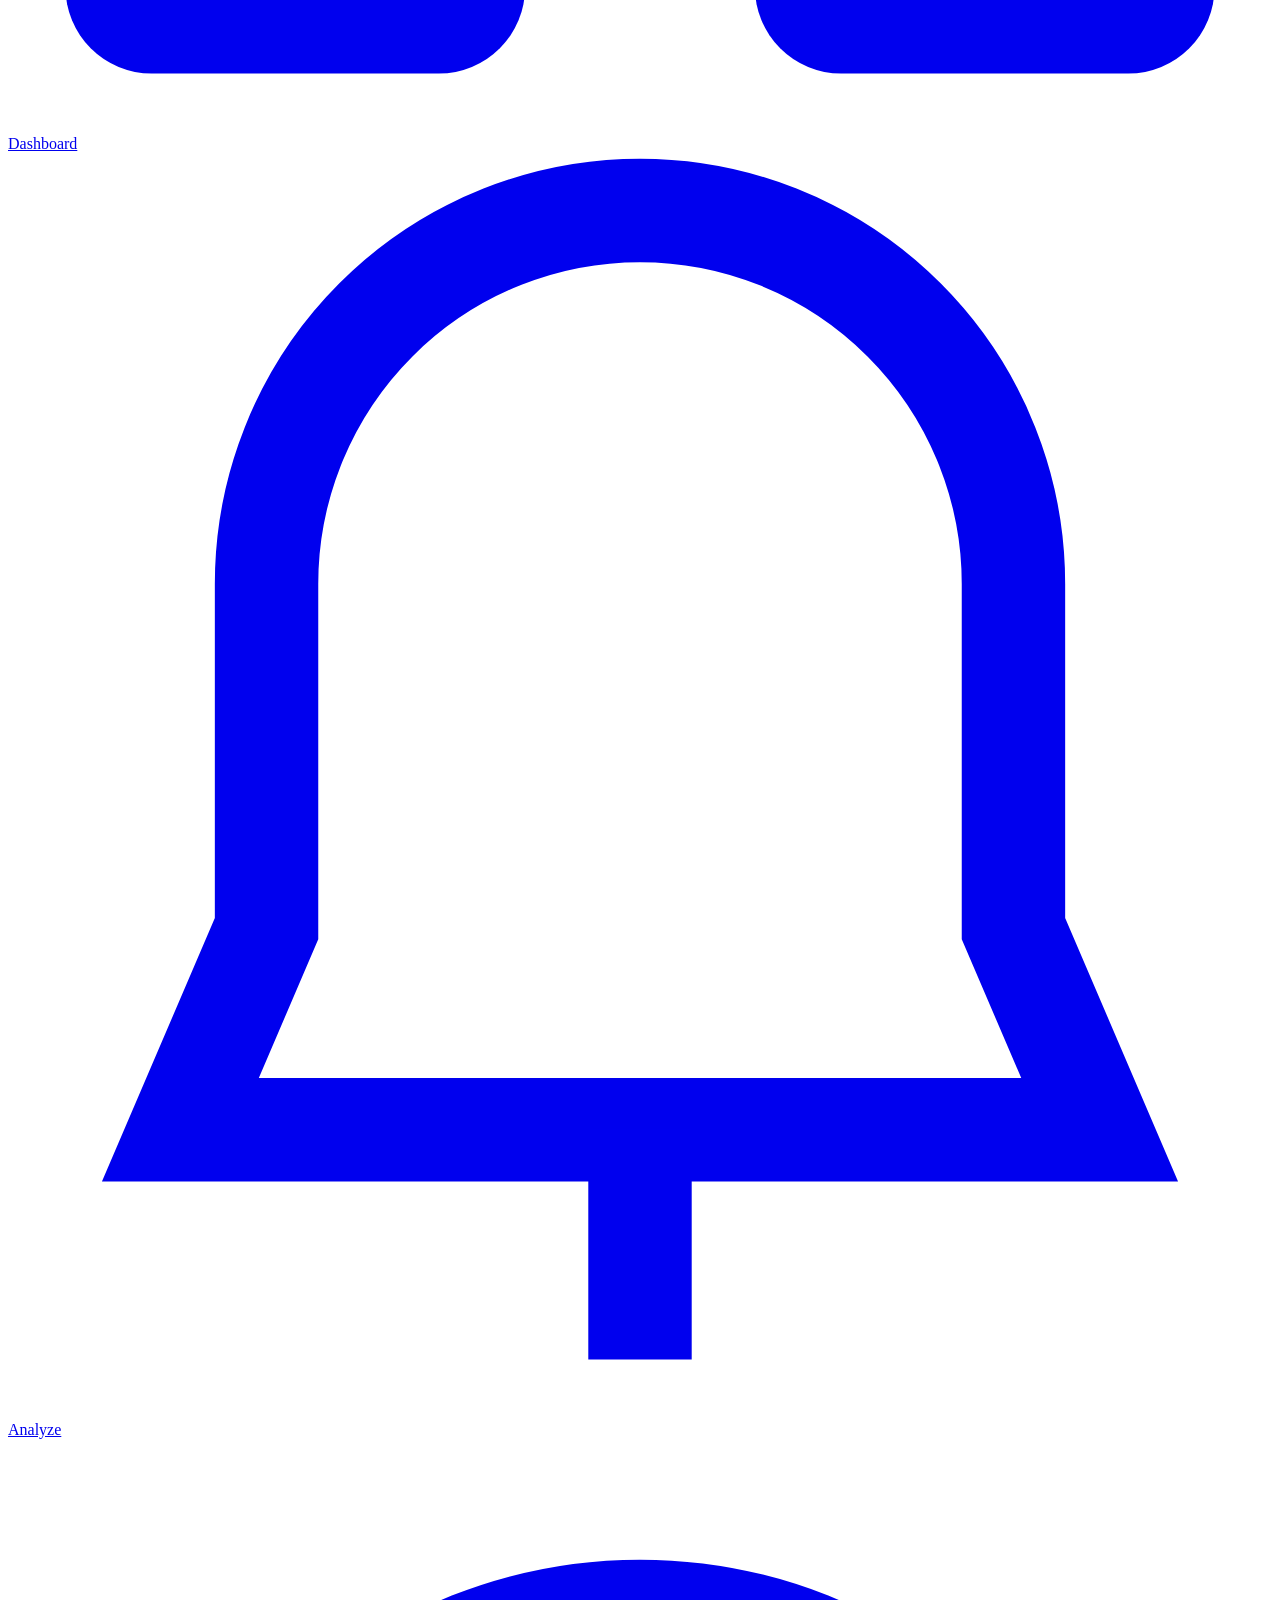
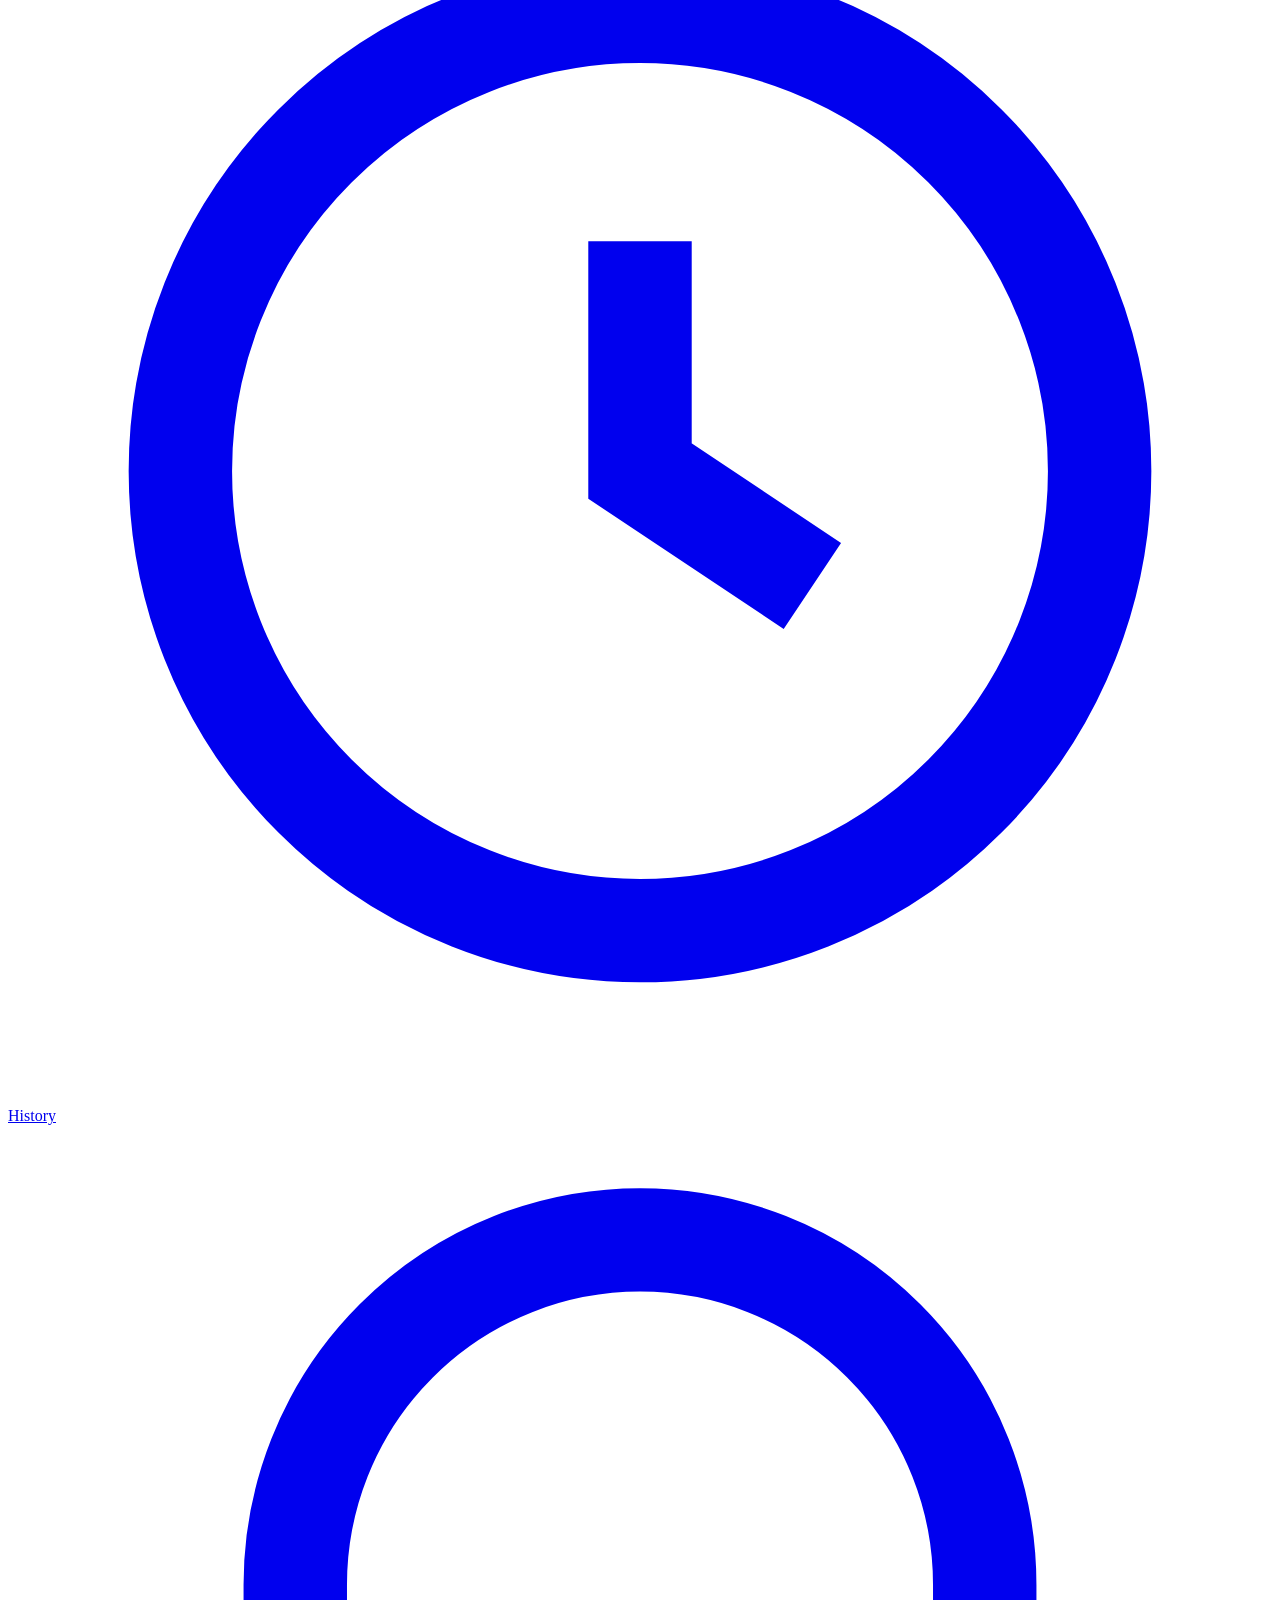
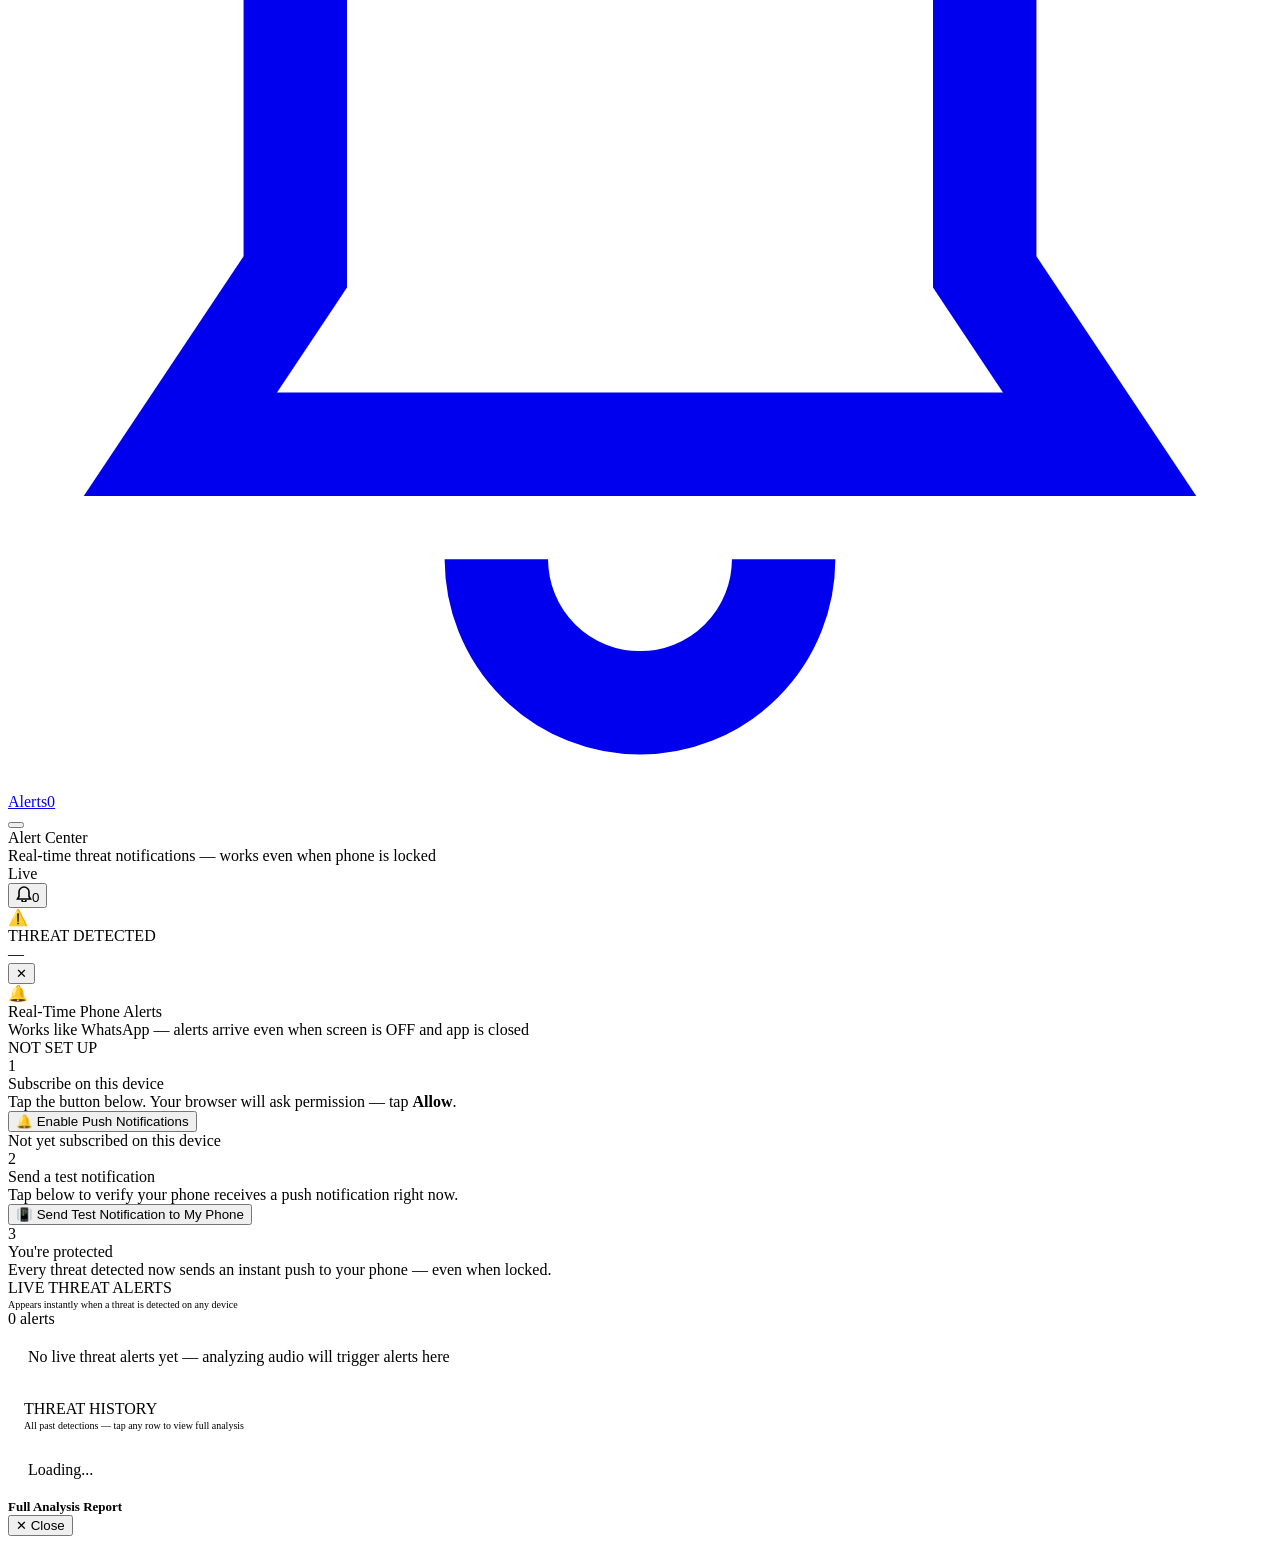
==== commit 207609dd: "Add files via upload" ====
--- a/public/pages/alerts.html
+++ b/public/pages/alerts.html
@@ -29,42 +29,80 @@
 
 <div class="shell">
 <header class="topbar">
-  <div class="topbar-l"><button class="hamburger" onclick="openNav()"><span></span><span></span><span></span></button><div><div class="topbar-title">Alert Center</div><div class="topbar-sub">Push notifications, live alerts &amp; threat history</div></div></div>
+  <div class="topbar-l"><button class="hamburger" onclick="openNav()"><span></span><span></span><span></span></button><div><div class="topbar-title">Alert Center</div><div class="topbar-sub">Real-time threat notifications — works even when phone is locked</div></div></div>
   <div class="topbar-r"><div class="conn-pill online" id="connPill"><span class="cpd"></span><span>Live</span></div><button class="bell-btn" id="bellBtn"><svg width="16" height="16" viewBox="0 0 16 16" fill="none" stroke="currentColor" stroke-width="1.6"><path d="M8 1A5 5 0 0 0 3 6v4.5L1.5 13h13L13 10.5V6A5 5 0 0 0 8 1z"/><path d="M6 14a2 2 0 0 0 4 0"/></svg><span class="bell-ct" id="bellCount">0</span></button></div>
 </header>
 <main class="main">
   <div class="alert-banner" id="alertBanner"><span class="ab-icon">⚠️</span><div class="ab-body"><div class="ab-title">THREAT DETECTED</div><div class="ab-detail" id="bannerDetail">—</div></div><button class="ab-close" onclick="closeBanner()">✕</button></div>
 
-  <!-- Settings row -->
-  <div class="notif-grid gap20">
-    <!-- Push -->
-    <div class="notif-card">
-      <div class="nc-title">🔔 Push Notifications</div>
-      <div class="nc-sub">
-        Get instant alerts on <b>this device</b> even when the app is closed or your screen is off.
-        Works on <b>Android Chrome</b> and <b>iOS Safari 16.4+</b>.<br><br>
-        When a threat is detected anywhere, you'll receive a vibrating notification with the threat class and score.
+  <!-- ── PUSH SETUP CARD ───────────────────────────────── -->
+  <div class="push-setup-card" id="pushSetupCard">
+    <div class="psc-header">
+      <div class="psc-icon">🔔</div>
+      <div>
+        <div class="psc-title">Real-Time Phone Alerts</div>
+        <div class="psc-sub">Works like WhatsApp — alerts arrive even when screen is OFF and app is closed</div>
       </div>
-      <button class="btn-push" id="btnPush" onclick="togglePush()">Enable Push Notifications</button>
-      <div class="push-status" id="pushSt">Tap to subscribe this device</div>
+      <div class="psc-badge" id="pushBadge">NOT SET UP</div>
     </div>
 
-    <!-- Install -->
-    <div class="notif-card">
-      <div class="nc-title">📲 Install as Native App</div>
-      <div class="nc-sub">
-        Add PFT-AST to your home screen for instant access — no browser bar, full screen, loads instantly offline.<br><br>
-        <b>Android:</b> Tap the button below (Chrome/Edge)<br>
-        <b>iPhone:</b> Safari → Share 📤 → Add to Home Screen<br>
-        <b>Desktop:</b> Click ⊕ in browser address bar
+    <!-- Step indicators -->
+    <div class="psc-steps">
+      <div class="psc-step" id="step1">
+        <div class="psc-step-num">1</div>
+        <div class="psc-step-body">
+          <div class="psc-step-title">Subscribe on this device</div>
+          <div class="psc-step-desc">Tap the button below. Your browser will ask permission — tap <b>Allow</b>.</div>
+          <button class="btn-push-main" id="btnPush" onclick="togglePush()">🔔 Enable Push Notifications</button>
+          <div class="push-status" id="pushSt">Not yet subscribed on this device</div>
+        </div>
       </div>
-      <button class="btn-push" id="btnInstall" onclick="doInstall()" style="display:none">Install App on This Device</button>
-      <div class="push-status" id="installSt">Open in Chrome (Android) or Safari (iOS)</div>
+
+      <div class="psc-step" id="step2">
+        <div class="psc-step-num">2</div>
+        <div class="psc-step-body">
+          <div class="psc-step-title">Send a test notification</div>
+          <div class="psc-step-desc">Tap below to verify your phone receives a push notification right now.</div>
+          <button class="btn-test-push" id="btnTestPush" onclick="sendTestPush()">📳 Send Test Notification to My Phone</button>
+          <div class="test-push-result" id="testPushResult"></div>
+        </div>
+      </div>
+
+      <div class="psc-step" id="step3">
+        <div class="psc-step-num">3</div>
+        <div class="psc-step-body">
+          <div class="psc-step-title">You're protected</div>
+          <div class="psc-step-desc">Every threat detected now sends an instant push to your phone — even when locked.</div>
+          <div class="psc-active-info" id="pscActiveInfo" style="display:none">
+            <div class="pai-row"><span>📱 This device:</span><span id="paiDeviceStatus">Subscribed ✓</span></div>
+            <div class="pai-row"><span>📡 Total devices:</span><span id="paiDeviceCount">—</span></div>
+            <div class="pai-row"><span>🔑 VAPID key:</span><span id="paiVapidStatus">—</span></div>
+          </div>
+        </div>
+      </div>
+    </div>
+
+    <!-- iPhone specific instructions -->
+    <div class="ios-note" id="iosNote" style="display:none">
+      <div style="font-weight:700;margin-bottom:6px">📱 iPhone instructions</div>
+      <ol style="margin:0;padding-left:18px;font-size:12px;line-height:1.8">
+        <li>Open this page in <b>Safari</b> (not Chrome)</li>
+        <li>Tap the <b>Share button</b> (📤 box with arrow at bottom)</li>
+        <li>Tap <b>"Add to Home Screen"</b> → Add</li>
+        <li>Open the app <b>from the home screen icon</b></li>
+        <li>Then come back here and tap Enable Push</li>
+      </ol>
+    </div>
+
+    <!-- Install PWA -->
+    <div class="pwa-row" id="pwaRow" style="display:none">
+      <button class="btn-pwa" id="btnInstall" onclick="doInstall()" style="display:none">⊕ Install App on Home Screen</button>
+      <div class="push-status" id="installSt"></div>
     </div>
   </div>
 
-  <!-- Live alerts -->
-  <div class="card gap14">
+  <!-- ── LIVE THREAT ALERTS ────────────────────────────── -->
+  <div class="card">
     <div class="feed-hd">
       <div>
         <div class="card-title">LIVE THREAT ALERTS</div>
@@ -73,16 +111,16 @@
       <div class="feed-live"><span class="feed-ldot"></span><span id="liveAlertCt">0 alerts</span></div>
     </div>
     <div class="alert-list" id="liveAlerts">
-      <div class="empty" style="padding:20px">No live threat alerts yet</div>
+      <div class="empty" style="padding:20px">No live threat alerts yet — analyzing audio will trigger alerts here</div>
     </div>
   </div>
 
-  <!-- Historical threats -->
+  <!-- ── THREAT HISTORY ────────────────────────────────── -->
   <div class="card">
     <div class="card-hd" style="padding:14px 16px 10px;display:flex;align-items:center;justify-content:space-between">
       <div>
         <div class="card-title">THREAT HISTORY</div>
-        <div style="font-size:10px;color:var(--t4);margin-top:2px">All past detections where score ≥ τ = 0.75</div>
+        <div style="font-size:10px;color:var(--t4);margin-top:2px">All past detections — tap any row to view full analysis</div>
       </div>
     </div>
     <div class="alert-list" id="histAlerts">
@@ -92,7 +130,68 @@
 </main>
 </div>
 
+<!-- History modal -->
+<div class="hist-modal" id="histModal" onclick="if(event.target===this)closeHistoryModal()">
+  <div class="hist-modal-inner">
+    <div class="hist-modal-topbar">
+      <div style="font-size:13px;font-weight:700;color:var(--t1)">Full Analysis Report</div>
+      <button class="hist-modal-close" onclick="closeHistoryModal()">✕ Close</button>
+    </div>
+    <div class="hist-modal-body" id="histModalBody"></div>
+  </div>
+</div>
+
 <script src="/config.js"></script><script src="/app.js"></script>
-<script>window.PAGE='alerts'; initPage();</script>
+<script>
+window.PAGE = 'alerts';
+
+async function sendTestPush() {
+  const btn = document.getElementById('btnTestPush');
+  const res = document.getElementById('testPushResult');
+  btn.disabled = true;
+  btn.textContent = '⏳ Sending…';
+  res.textContent = '';
+  try {
+    const data = await fetch(API + '/api/test-push', {method:'POST'}).then(r=>r.json());
+    if (data.ok) {
+      btn.textContent = '✓ Sent!';
+      res.innerHTML = `<span style="color:#059669;font-weight:600">✓ ${data.message} — check your phone now!</span>`;
+      res.style.display = 'block';
+      // Update device count
+      document.getElementById('paiDeviceCount').textContent = data.count + ' device(s)';
+    } else {
+      btn.textContent = '✗ Failed';
+      res.innerHTML = `<span style="color:#DC2626">${data.error}</span>`;
+      res.style.display = 'block';
+    }
+  } catch(e) {
+    btn.textContent = '✗ Error';
+    res.innerHTML = `<span style="color:#DC2626">${e.message}</span>`;
+    res.style.display = 'block';
+  }
+  setTimeout(() => { btn.disabled=false; btn.textContent='📳 Send Test Notification to My Phone'; }, 4000);
+}
+
+async function updatePushStatus() {
+  // Check VAPID availability
+  try {
+    const vk = await fetch(API + '/api/vapid-key').then(r=>r.json());
+    const el = document.getElementById('paiVapidStatus');
+    if (el) el.textContent = vk.key ? 'Configured ✓' : '✗ Not set (see setup guide)';
+  } catch(_) {}
+}
+
+// Detect iOS
+function isIOS() {
+  return /iPad|iPhone|iPod/.test(navigator.userAgent) && !window.MSStream;
+}
+
+initPage();
+updatePushStatus();
+if (isIOS()) document.getElementById('iosNote').style.display = 'block';
+if ('BeforeInstallPromptEvent' in window || navigator.userAgent.includes('Android')) {
+  document.getElementById('pwaRow').style.display = 'block';
+}
+</script>
 </body>
 </html>
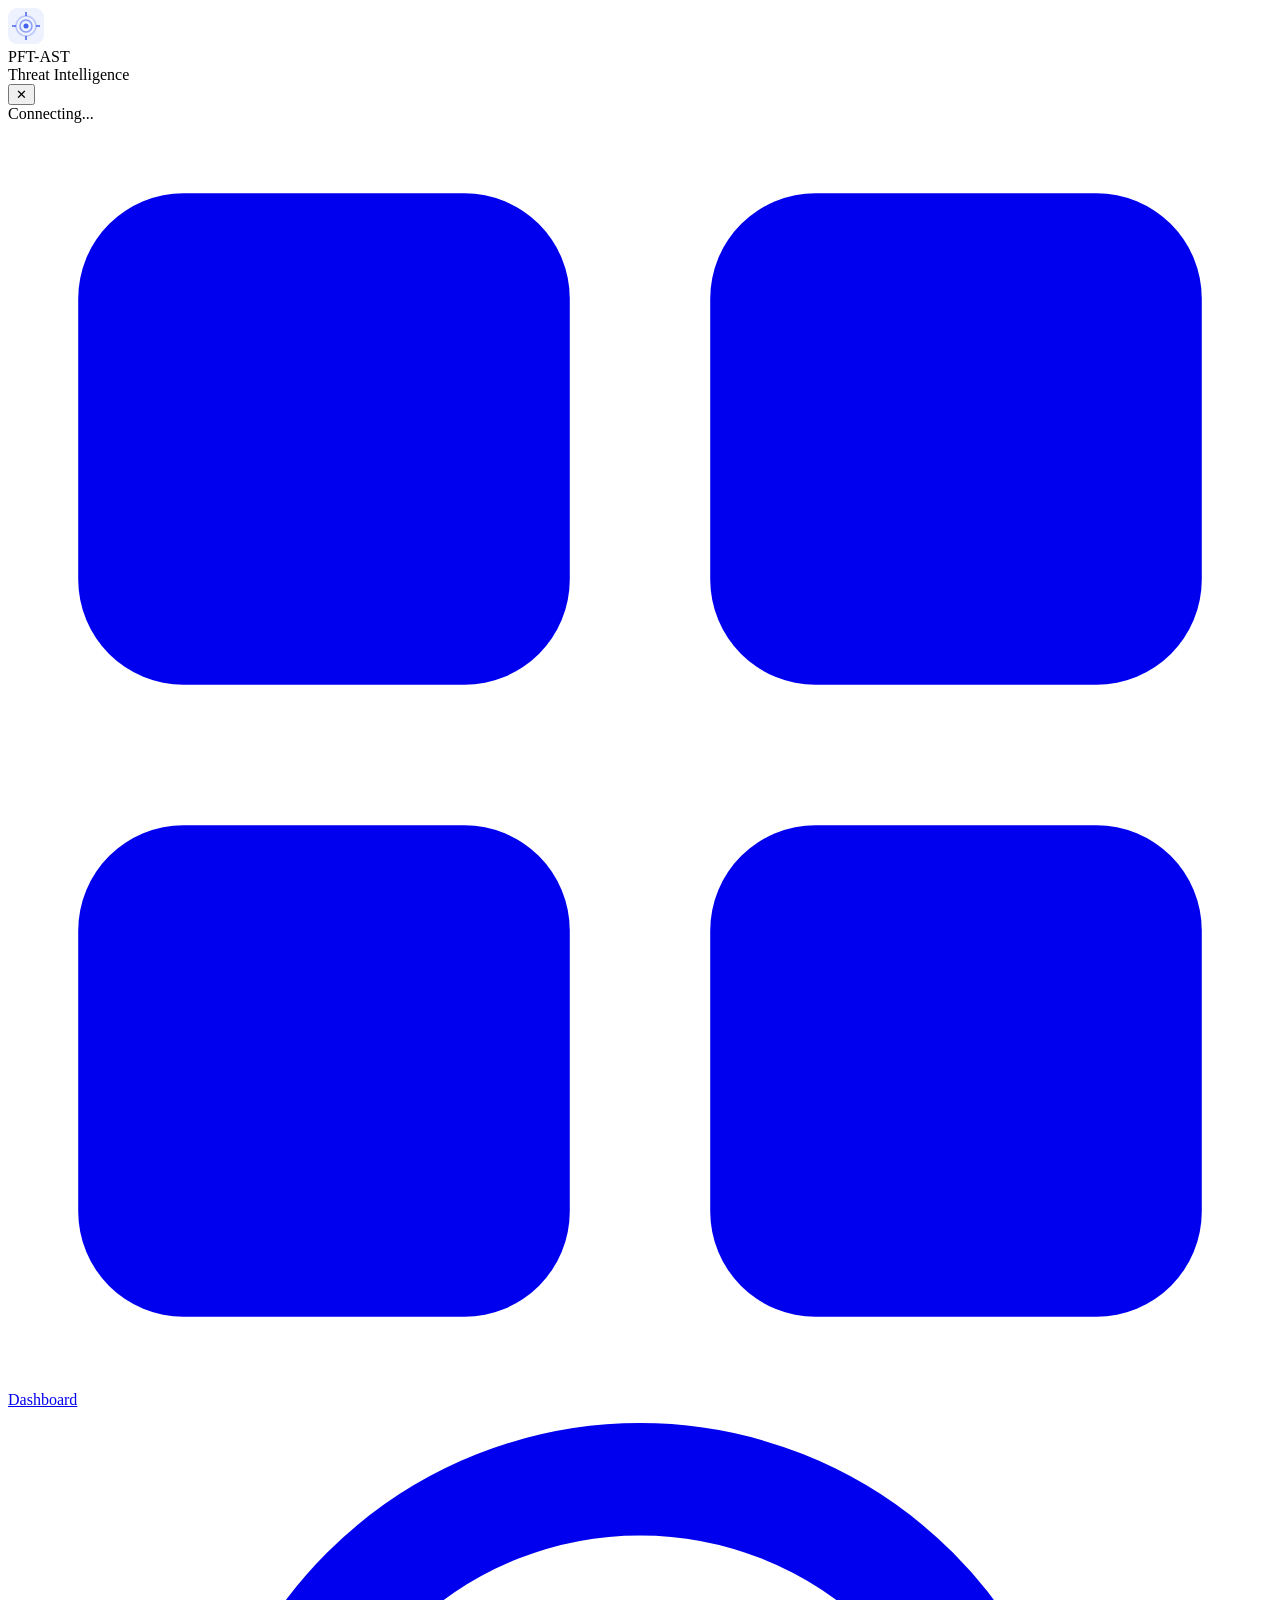
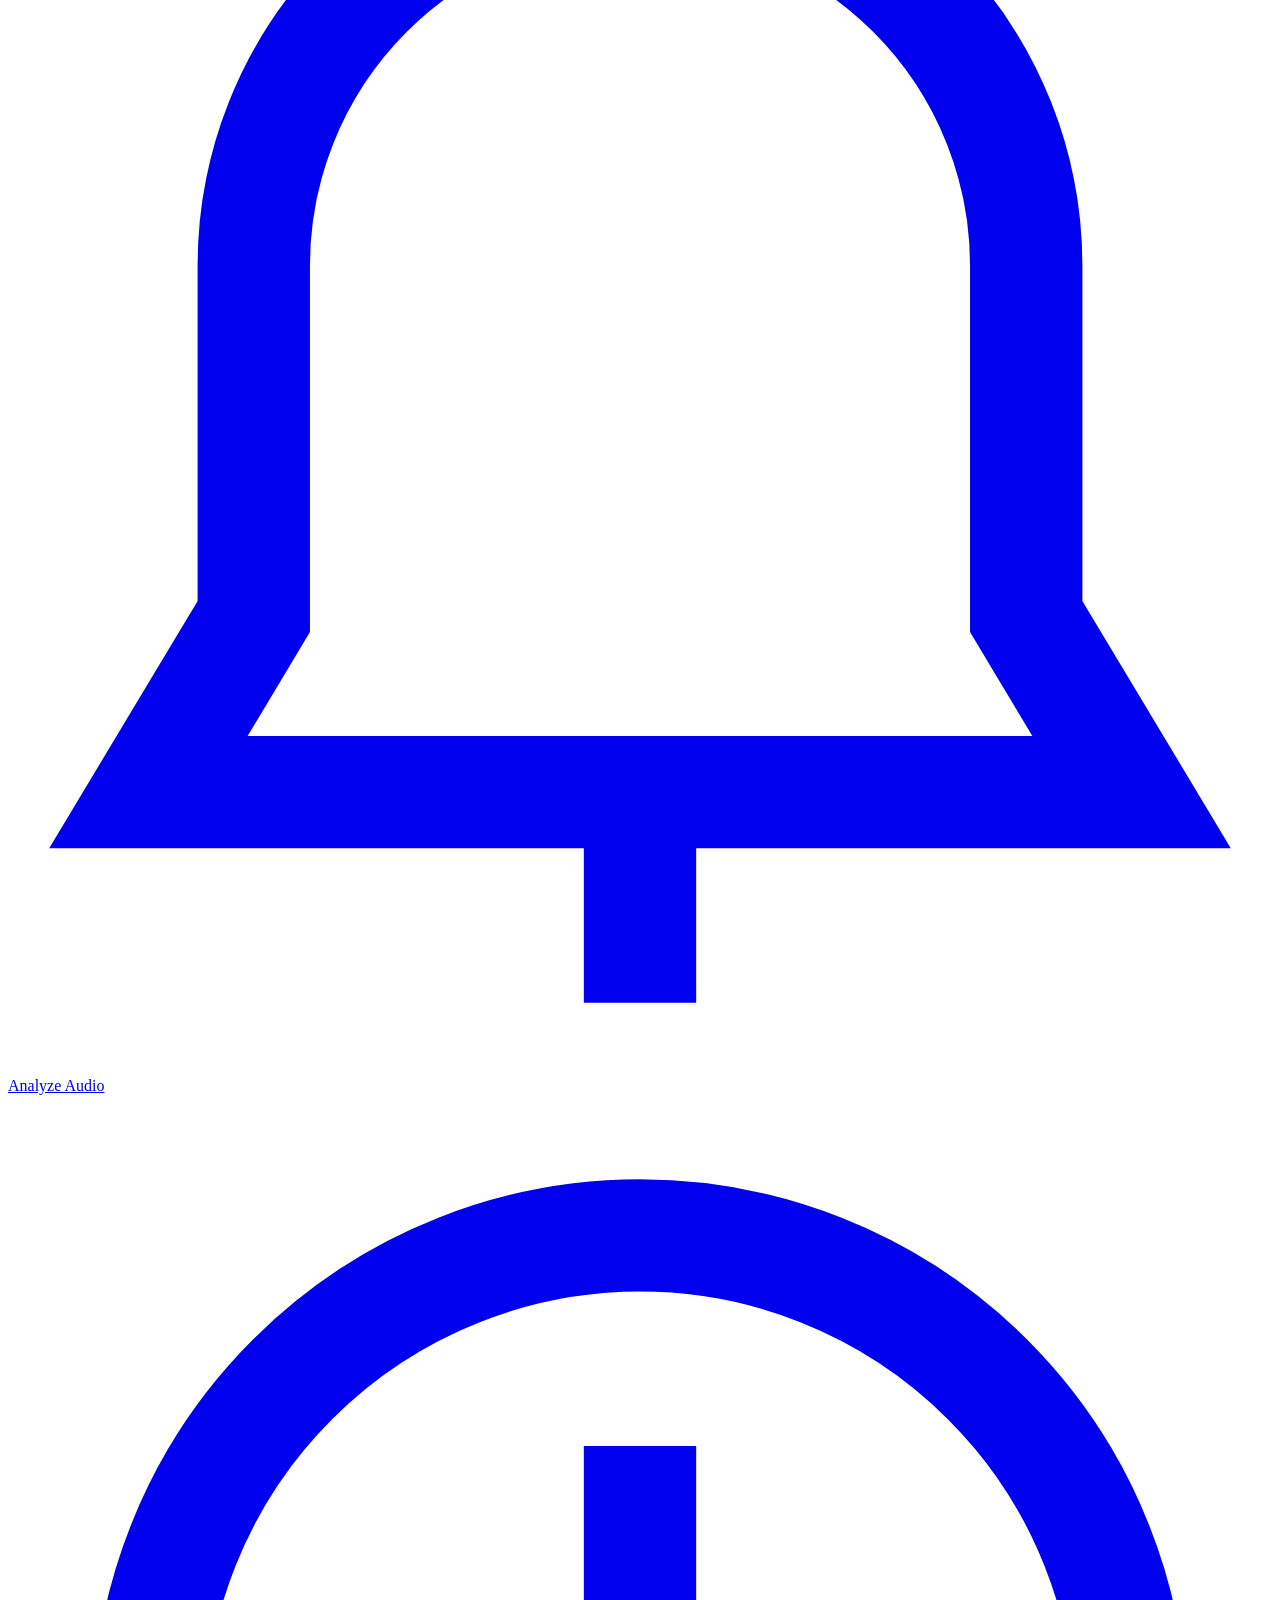
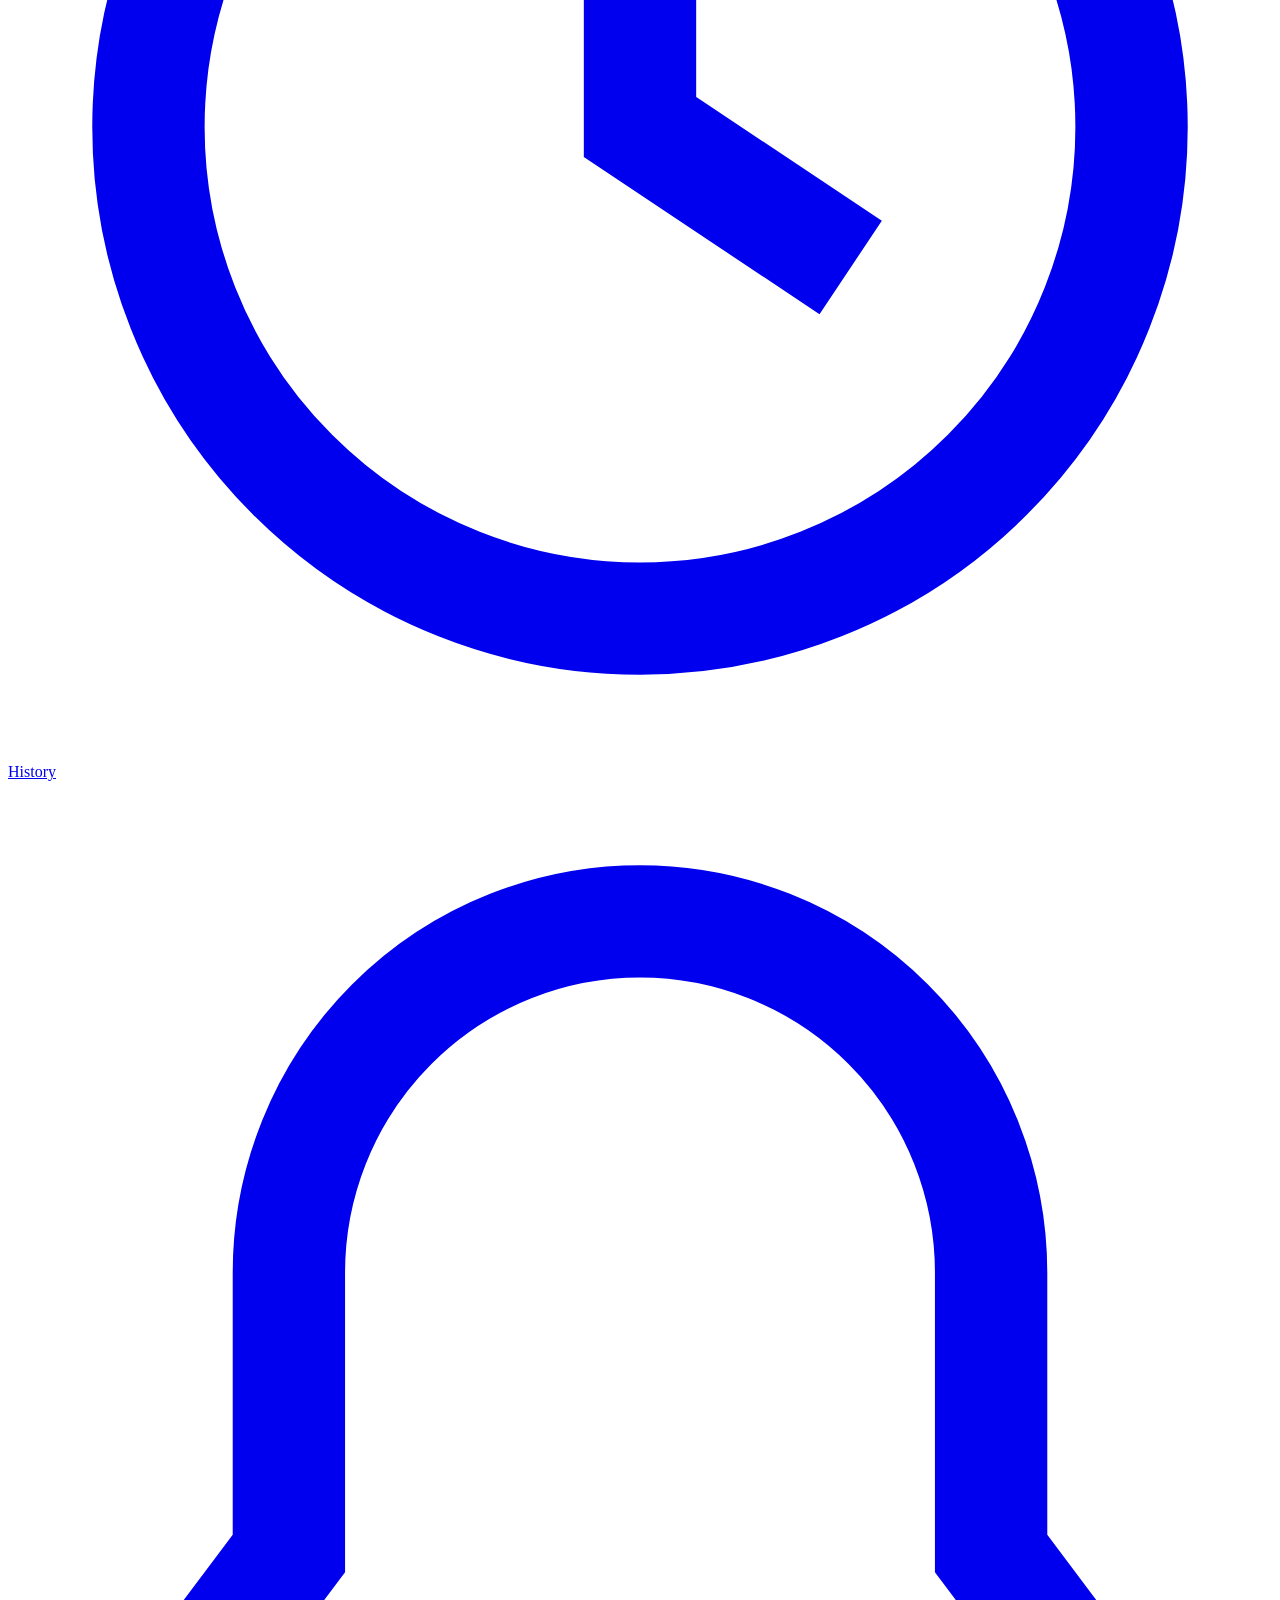
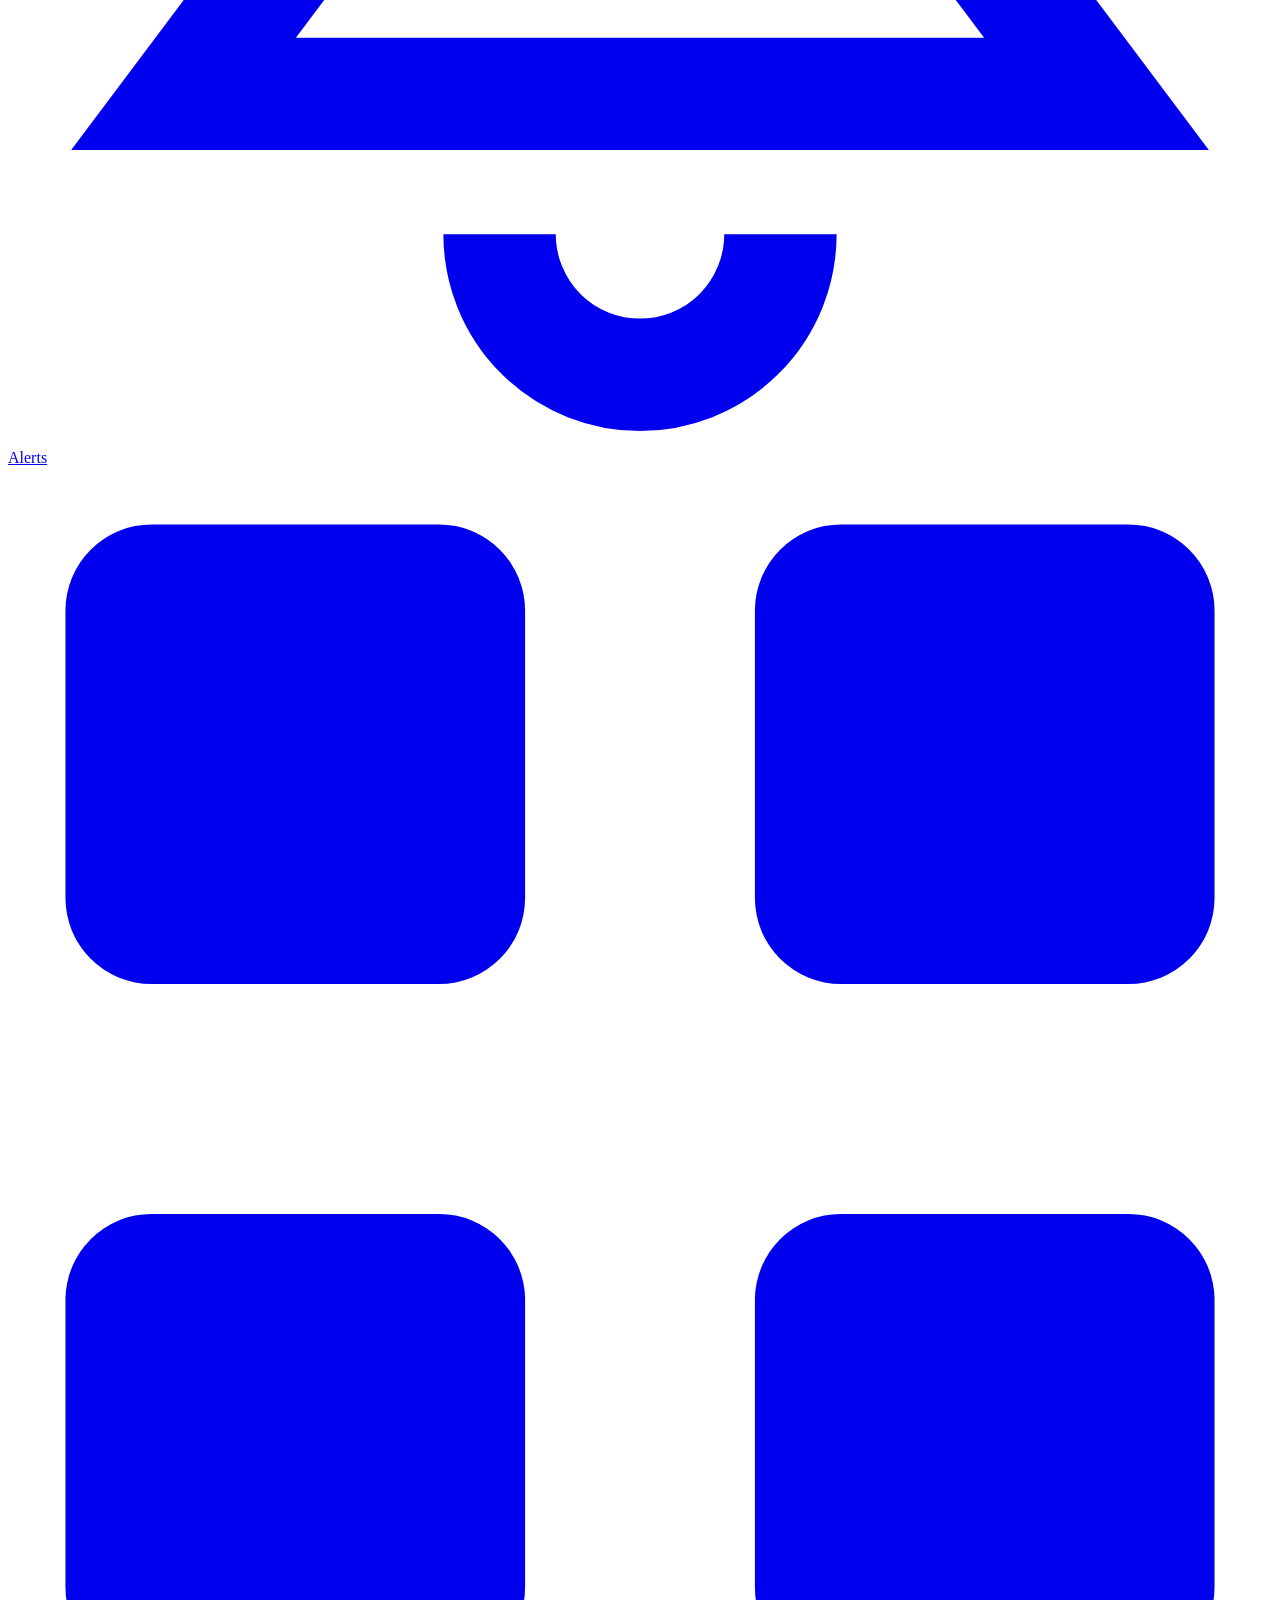
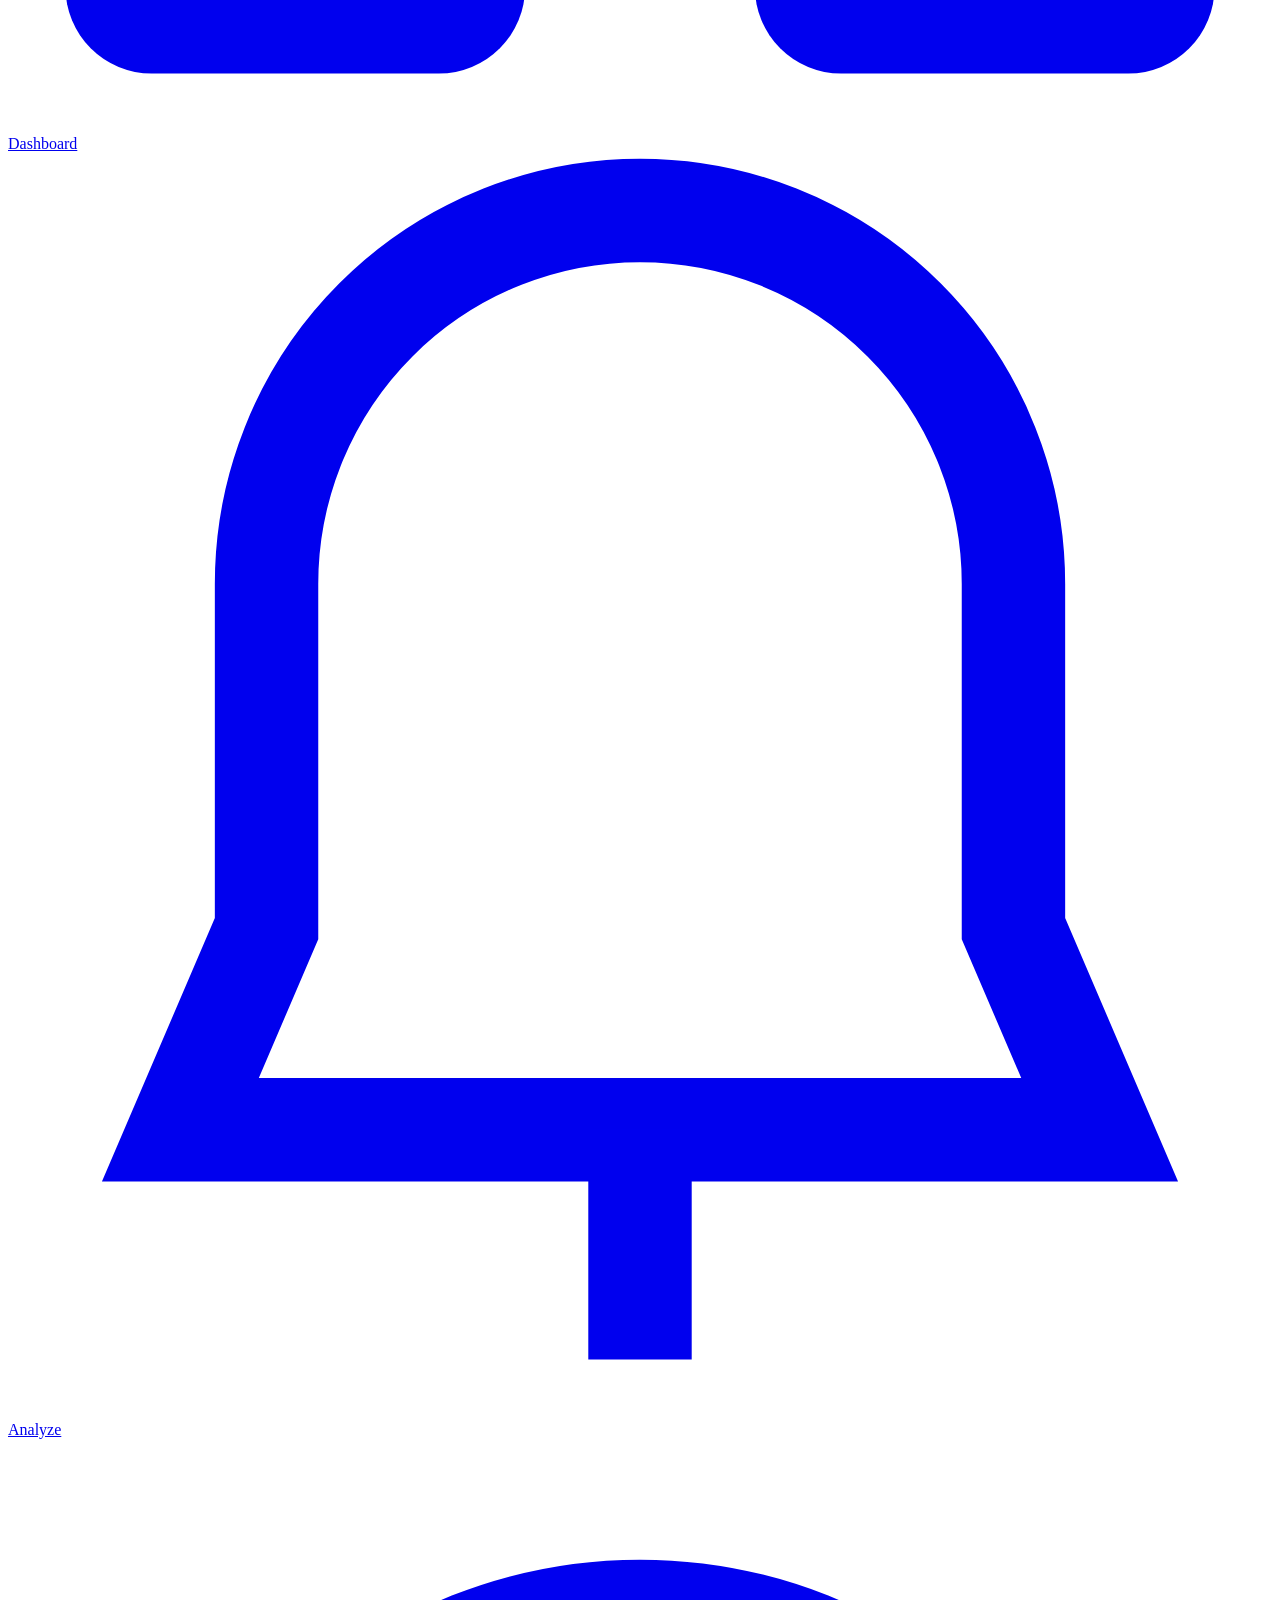
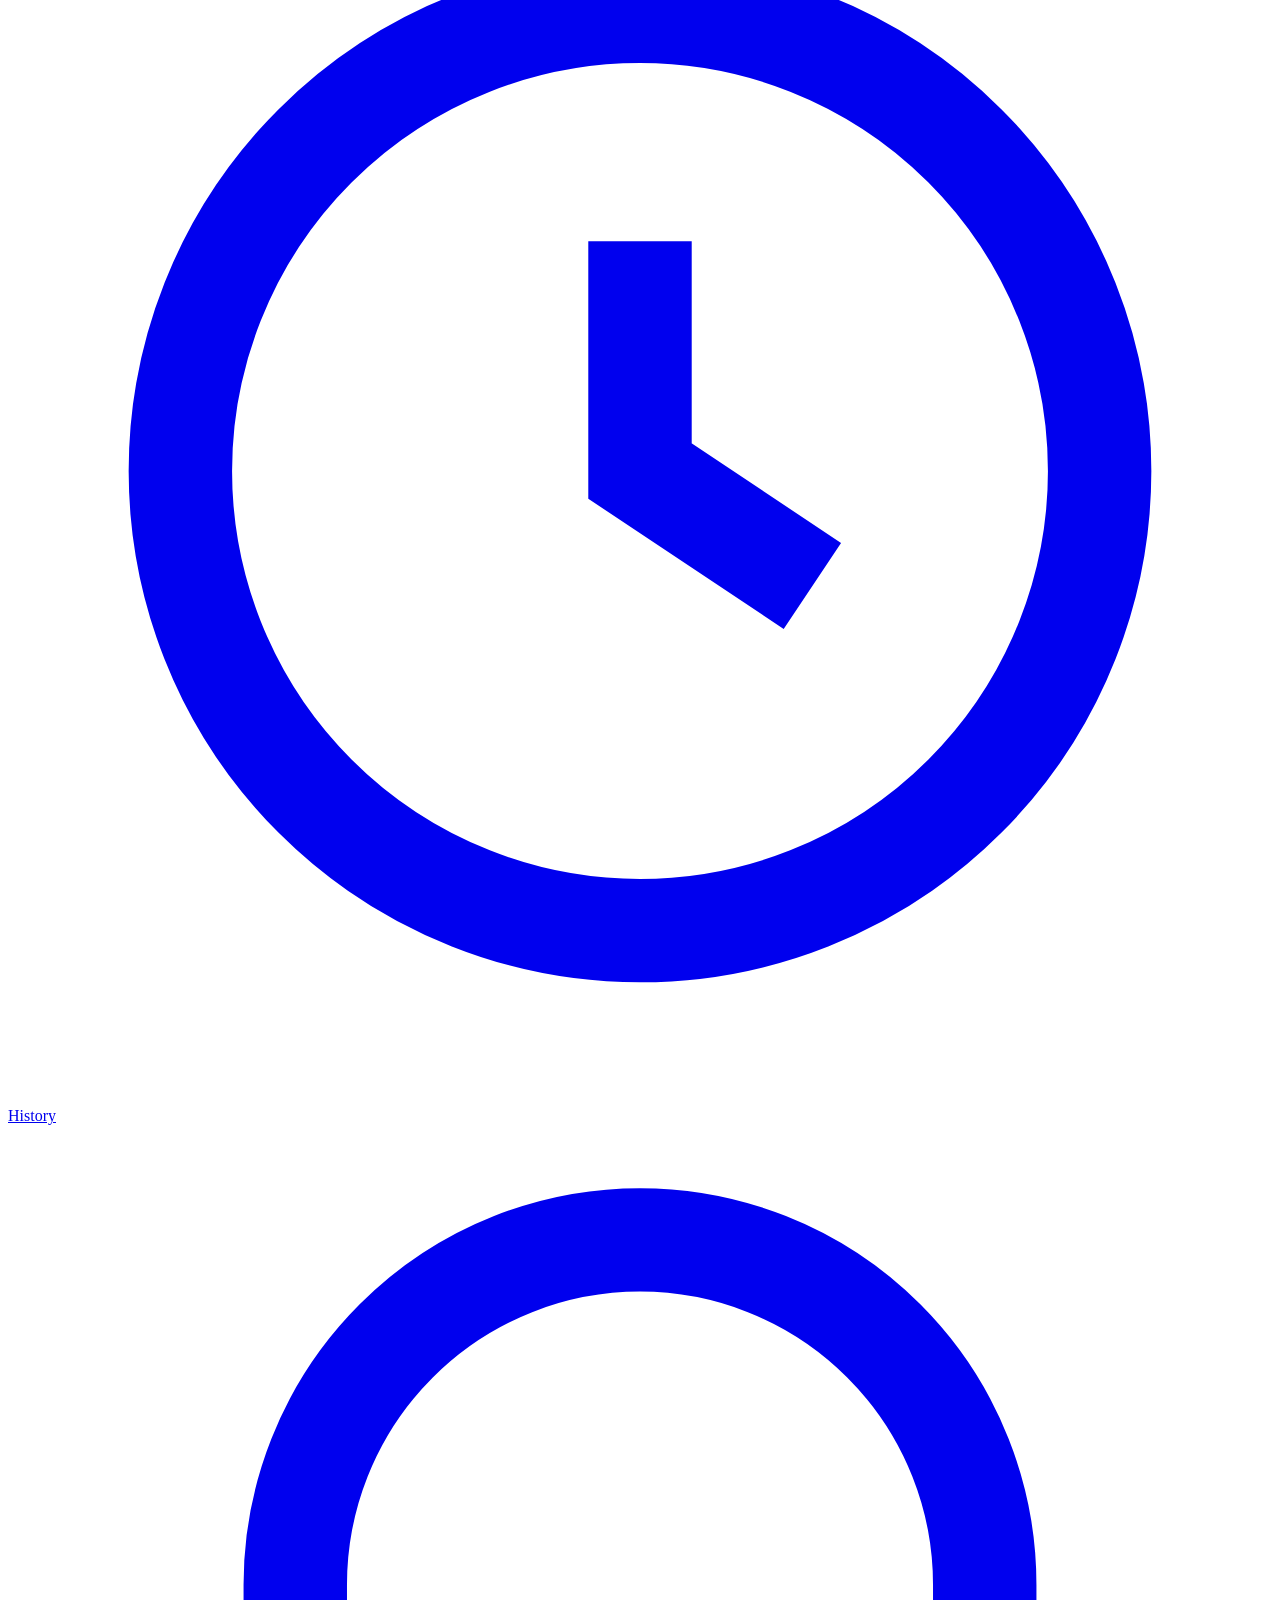
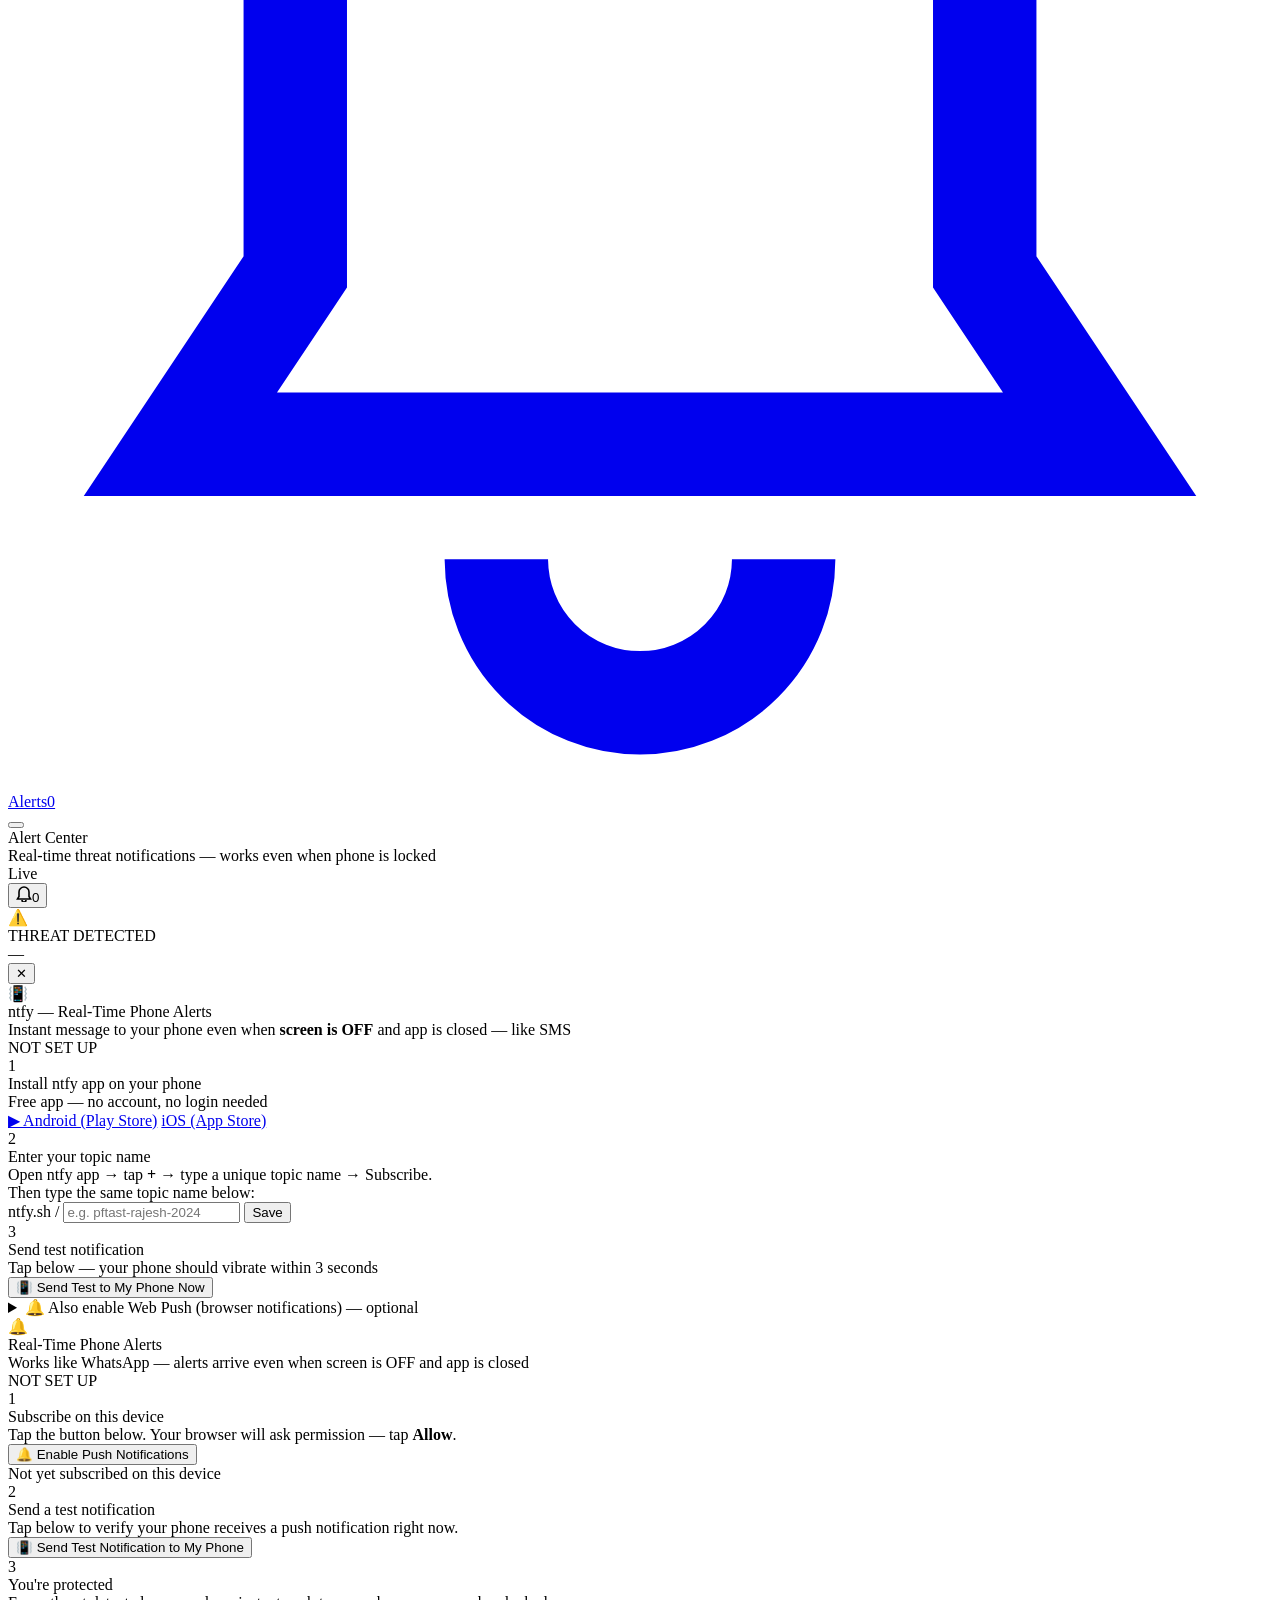
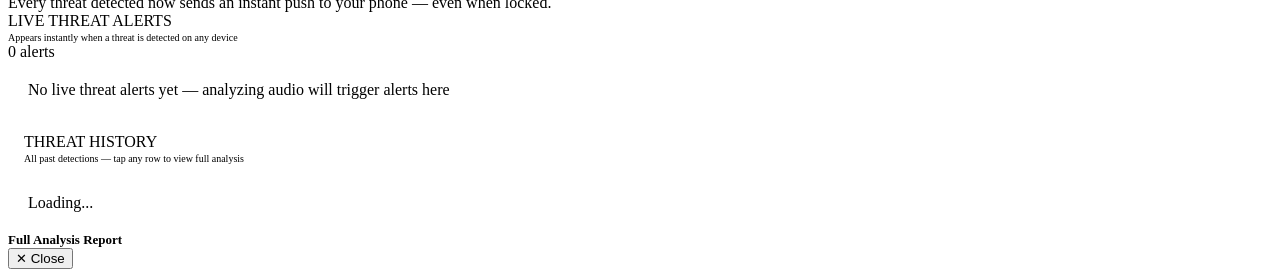
==== commit 8a2691d9: "Add files via upload" ====
--- a/public/pages/alerts.html
+++ b/public/pages/alerts.html
@@ -35,7 +35,98 @@
 <main class="main">
   <div class="alert-banner" id="alertBanner"><span class="ab-icon">⚠️</span><div class="ab-body"><div class="ab-title">THREAT DETECTED</div><div class="ab-detail" id="bannerDetail">—</div></div><button class="ab-close" onclick="closeBanner()">✕</button></div>
 
-  <!-- ── PUSH SETUP CARD ───────────────────────────────── -->
+  <!-- ── NTFY SETUP CARD (PRIMARY) ──────────────────────── -->
+  <div class="ntfy-setup-card">
+    <div class="ntfy-header">
+      <div class="ntfy-logo">📳</div>
+      <div>
+        <div class="ntfy-title">ntfy — Real-Time Phone Alerts</div>
+        <div class="ntfy-sub">Instant message to your phone even when <b>screen is OFF</b> and app is closed — like SMS</div>
+      </div>
+      <div class="ntfy-badge" id="ntfyBadge">NOT SET UP</div>
+    </div>
+
+    <!-- Step 1 — Install app -->
+    <div class="ntfy-step">
+      <div class="ntfy-step-num done">1</div>
+      <div class="ntfy-step-body">
+        <div class="ntfy-step-title">Install ntfy app on your phone</div>
+        <div class="ntfy-step-desc">Free app — no account, no login needed</div>
+        <div class="ntfy-dl-row">
+          <a class="ntfy-dl-btn android" href="https://play.google.com/store/apps/details?id=io.heckel.ntfy" target="_blank">▶ Android (Play Store)</a>
+          <a class="ntfy-dl-btn ios"     href="https://apps.apple.com/app/ntfy/id1625396347" target="_blank"> iOS (App Store)</a>
+        </div>
+      </div>
+    </div>
+
+    <!-- Step 2 — Enter topic -->
+    <div class="ntfy-step">
+      <div class="ntfy-step-num" id="ntfyStep2Num">2</div>
+      <div class="ntfy-step-body">
+        <div class="ntfy-step-title">Enter your topic name</div>
+        <div class="ntfy-step-desc">
+          Open ntfy app → tap <b>+</b> → type a unique topic name → Subscribe.<br>
+          Then type the same topic name below:
+        </div>
+        <div class="ntfy-input-row">
+          <span class="ntfy-server-prefix">ntfy.sh /</span>
+          <input type="text" id="ntfyTopicInput" class="ntfy-topic-input"
+                 placeholder="e.g. pftast-rajesh-2024"
+                 autocomplete="off" autocorrect="off" spellcheck="false">
+          <button class="ntfy-save-btn" onclick="saveNtfyTopic()">Save</button>
+        </div>
+        <div class="ntfy-save-result" id="ntfySaveResult"></div>
+        <div class="ntfy-current" id="ntfyCurrent" style="display:none">
+          Current topic: <strong id="ntfyCurrentTopic"></strong>
+          <button onclick="changeNtfyTopic()" style="font-size:10px;color:var(--blue);background:none;border:none;cursor:pointer;margin-left:6px">Change</button>
+        </div>
+      </div>
+    </div>
+
+    <!-- Step 3 — Test -->
+    <div class="ntfy-step">
+      <div class="ntfy-step-num" id="ntfyStep3Num">3</div>
+      <div class="ntfy-step-body">
+        <div class="ntfy-step-title">Send test notification</div>
+        <div class="ntfy-step-desc">Tap below — your phone should vibrate within 3 seconds</div>
+        <button class="ntfy-test-btn" id="ntfyTestBtn" onclick="testNtfy()">
+          📳 Send Test to My Phone Now
+        </button>
+        <div class="ntfy-test-result" id="ntfyTestResult"></div>
+      </div>
+    </div>
+
+    <!-- Step 4 — Done -->
+    <div class="ntfy-step ntfy-step-done" id="ntfyDoneStep" style="display:none">
+      <div class="ntfy-step-num done">✓</div>
+      <div class="ntfy-step-body">
+        <div class="ntfy-step-title" style="color:#059669">You are protected!</div>
+        <div class="ntfy-step-desc">
+          Every threat detected sends an instant message to your phone.<br>
+          Works 24/7 even when screen is off, phone is locked, or you are not using the app.
+        </div>
+        <div class="ntfy-active-box">
+          <div class="ntfy-active-row"><span>📳 Topic:</span><strong id="ntfyActiveTopic">—</strong></div>
+          <div class="ntfy-active-row"><span>📡 Server:</span><strong>ntfy.sh (free)</strong></div>
+          <div class="ntfy-active-row"><span>⚡ Priority:</span><strong>URGENT (breaks DND)</strong></div>
+        </div>
+      </div>
+    </div>
+  </div>
+
+  <!-- ── PUSH SETUP (secondary) ──────────────────────────── -->
+  <details class="push-details">
+    <summary class="push-summary">🔔 Also enable Web Push (browser notifications) — optional</summary>
+    <div class="push-inner">
+      <div class="push-desc">Browser push works when the app tab is open. ntfy above is more reliable.</div>
+      <button class="btn-push-main" id="btnPush" onclick="togglePush()">🔔 Enable Browser Push</button>
+      <div class="push-status" id="pushSt">Not subscribed</div>
+      <button class="btn-test-push" id="btnTestPush" onclick="sendTestPush()" style="margin-top:8px">📳 Test Browser Push</button>
+      <div class="test-push-result" id="testPushResult"></div>
+    </div>
+  </details>
+
+  <!-- ── LIVE THREAT ALERTS ────────────────────────────── -->
   <div class="push-setup-card" id="pushSetupCard">
     <div class="psc-header">
       <div class="psc-icon">🔔</div>
